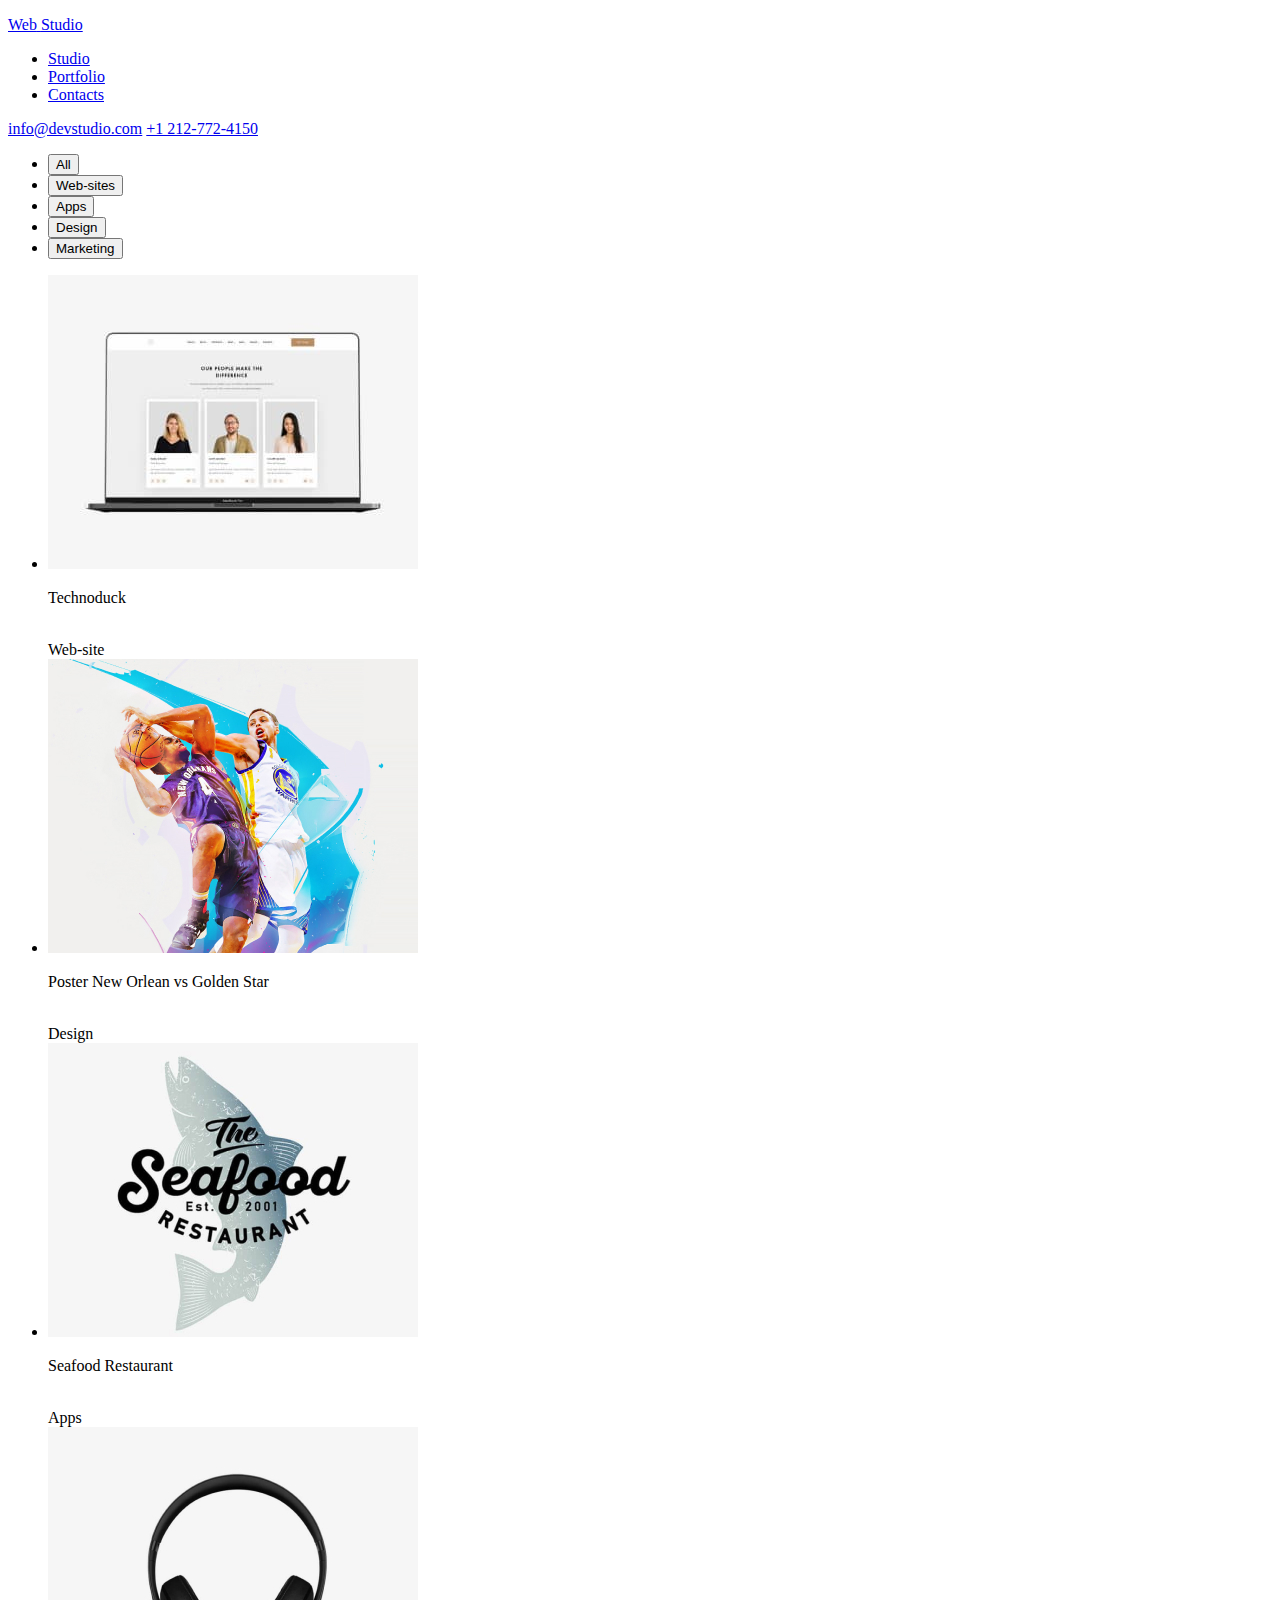
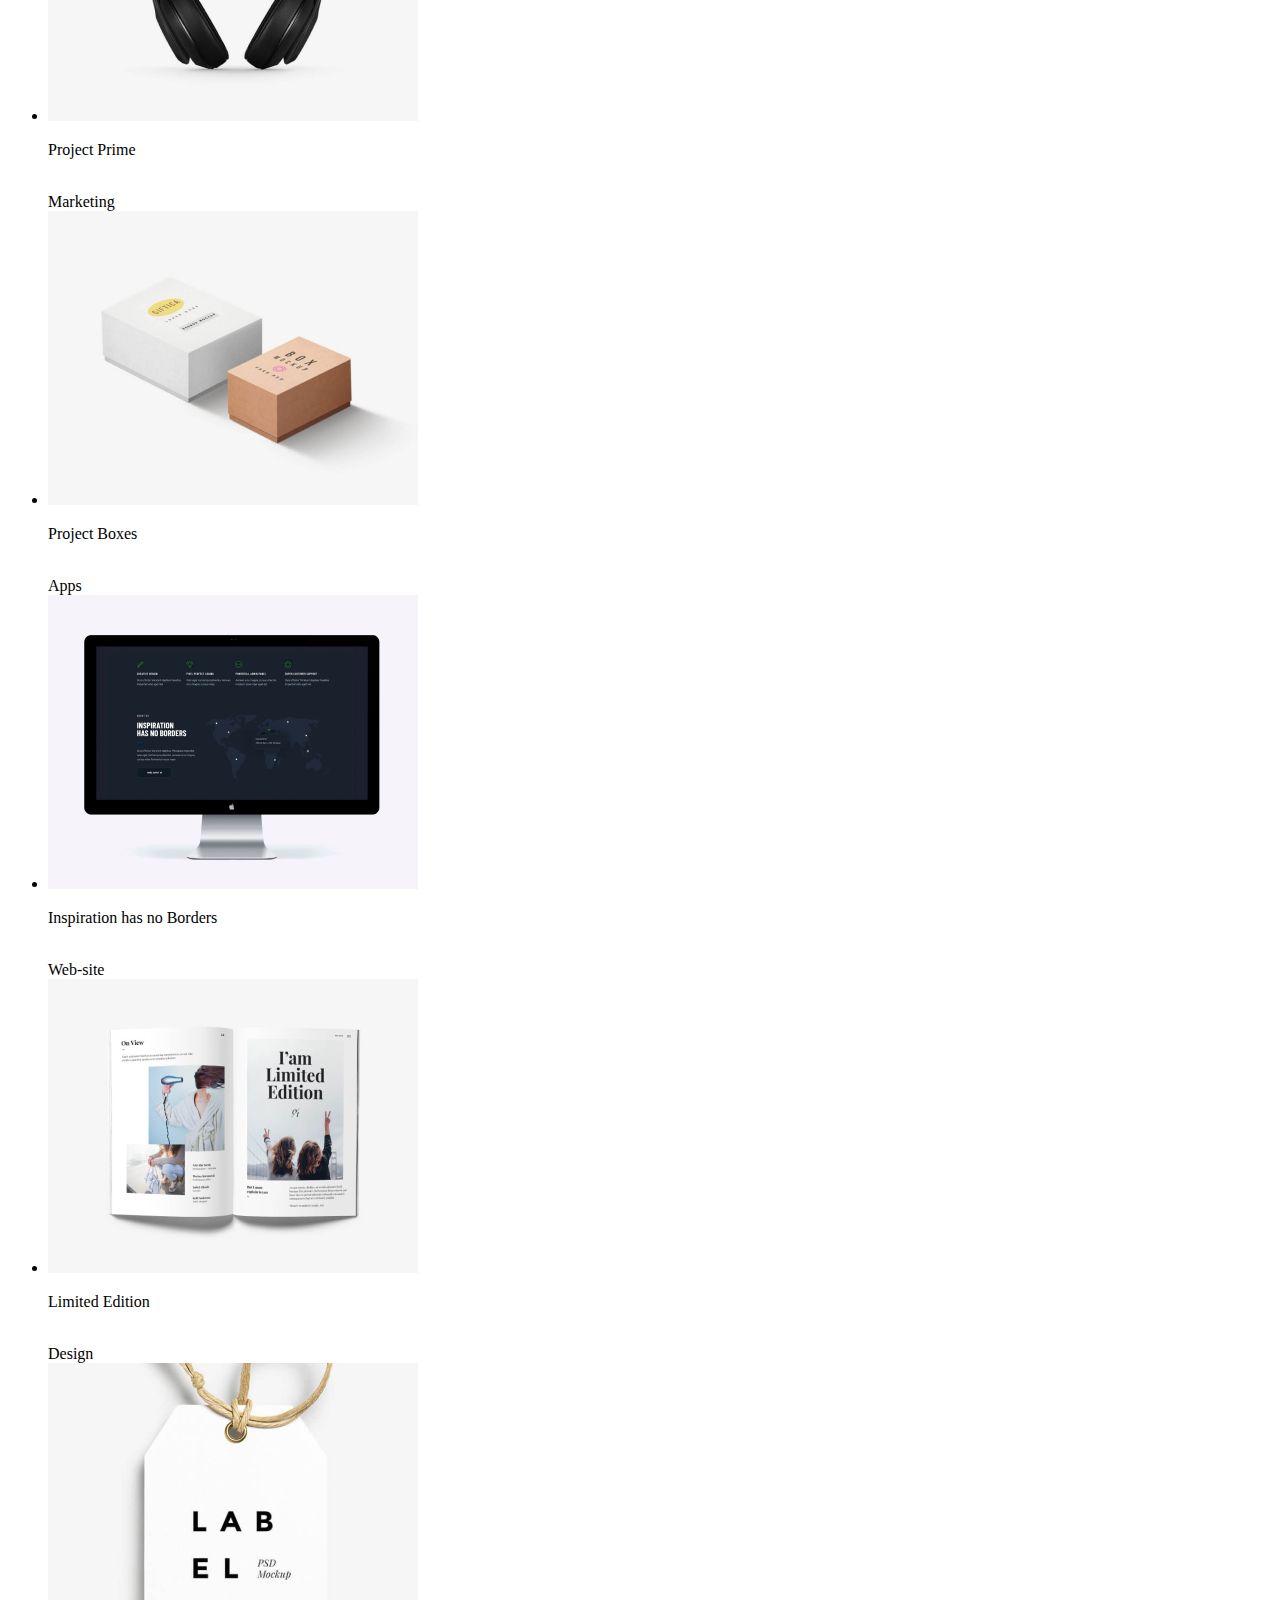
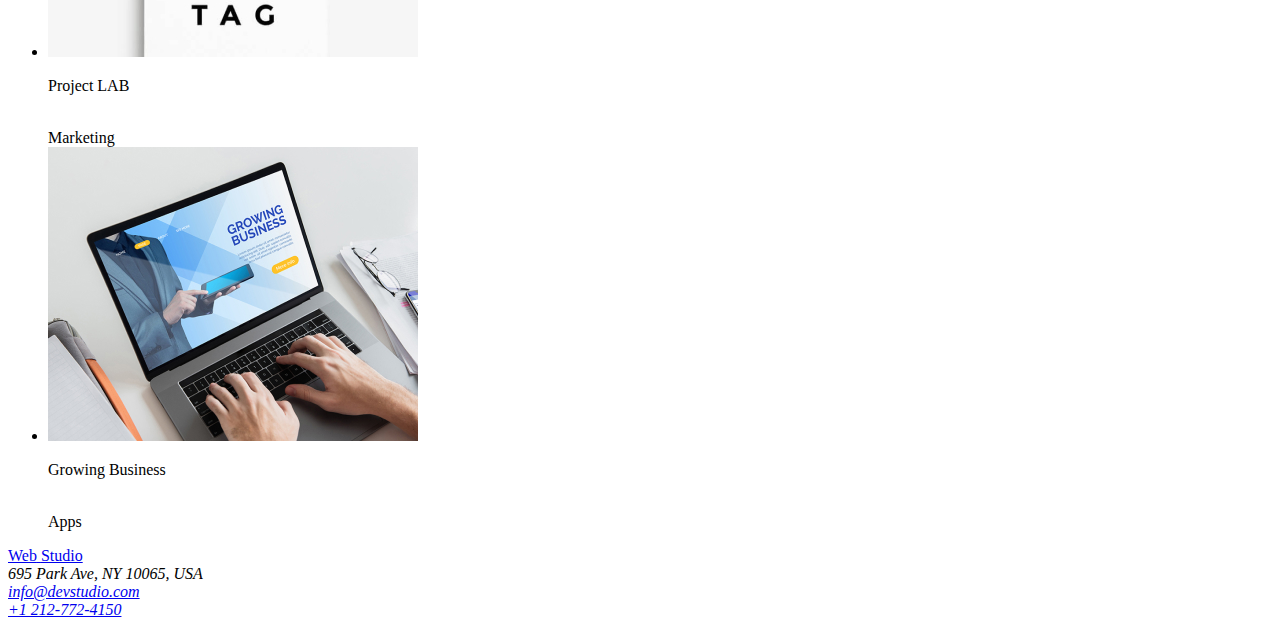
==== portofoliu.html @ 53bae81b "link to head" ====
<!DOCTYPE html>
<html lang="en">
  <head>
    <meta charset="UTF-8" />
    <meta name="viewport" content="width=device-width, initial-scale=1.0" />
    <title>Portofoliu</title>
    <link rel="stylesheet" href="styles.css" />
  </head>
  <body>
    <header>
      <!--Logo WebStudio-->
      <a href="./images/logo-webstudio.png" class="logo-link">
        <p class="logo">
          <span class="logo-web">Web</span>
          <span class="logo-studio">Studio</span>
        </p>
      </a>
      <nav>
        <ul>
          <li><a href="index.html">Studio</a></li>
          <li><a href="portofoliu.html">Portfolio</a></li>
          <li><a href="#">Contacts</a></li>
        </ul>
      </nav>

      <a href="mailto:info@devstudio.com">info@devstudio.com</a>
      <a href="tel:+12127724150">+1 212-772-4150</a>
    </header>

    <!-- main section -->
    <main>
      <section>
        <!-- buttons -->
        <ul>
          <li><button type="button">All</button></li>
          <li><button type="button">Web-sites</button></li>
          <li><button type="button">Apps</button></li>
          <li><button type="button">Design</button></li>
          <li><button type="button">Marketing</button></li>
        </ul>

        <ul>
          <li>
            <img
              src="./images/technoduck-1.jpg"
              alt="Our people"
              width="370"
              height="294"
            />
            <br />
            <p>Technoduck</p>
            <br />
            <span>Web-site</span>
          </li>
          <li>
            <img
              src="./images/poster-2.jpg"
              alt="Poster New Orlean"
              width="370"
              height="294"
            />
            <br />
            <p>Poster New Orlean vs Golden Star</p>
            <br />
            <span>Design</span>
          </li>
          <li>
            <img
              src="./images/seafood-3.jpg"
              alt="Seafood"
              width="370"
              height="294"
            />
            <br />
            <p>Seafood Restaurant</p>
            <br />
            <span>Apps</span>
          </li>
          <li>
            <img
              src="./images/project-4.jpg"
              alt="Headphones"
              width="370"
              height="294"
            />
            <br />
            <p>Project Prime</p>
            <br />
            <span>Marketing</span>
          </li>
          <li>
            <img
              src="./images/project-5.jpg"
              alt="Boxes"
              width="370"
              height="294"
            />
            <br />
            <p>Project Boxes</p>
            <br />
            <span>Apps</span>
          </li>
          <li>
            <img
              src="./images/inspiration-6.jpg"
              alt="screen"
              width="370"
              height="294"
            />
            <br />
            <p>Inspiration has no Borders</p>
            <br />
            <span>Web-site</span>
          </li>
          <li>
            <img
              src="./images/limited-7.jpg"
              alt="Book"
              width="370"
              height="294"
            />
            <br />
            <p>Limited Edition</p>
            <br />
            <span>Design</span>
          </li>
          <li>
            <img
              src="./images/project-8.jpg"
              alt="Label"
              width="370"
              height="294"
            />
            <br />
            <p>Project LAB</p>
            <br />
            <span>Marketing</span>
          </li>
          <li>
            <img
              src="./images/growing-9.jpg"
              alt="Laptop"
              width="370"
              height="294"
            />
            <br />
            <p>Growing Business</p>
            <br />
            <span>Apps</span>
          </li>
        </ul>
      </section>
    </main>

    <!-- Footer -->
    <footer>
      <!--logo WebStudio-->
      <a href="./images/logo-webstudio.png" class="logo-link">
        <span class="logo">
          <span class="logo-web">Web</span>
          <span class="logo-studio">Studio</span>
        </span>
      </a>

      <address>
        695 Park Ave, NY 10065, USA<br />
        <a href="mailto:info@devstudio.com">info@devstudio.com</a><br />
        <a href="tel:+12127724150">+1 212-772-4150</a>
      </address>
    </footer>
  </body>
</html>
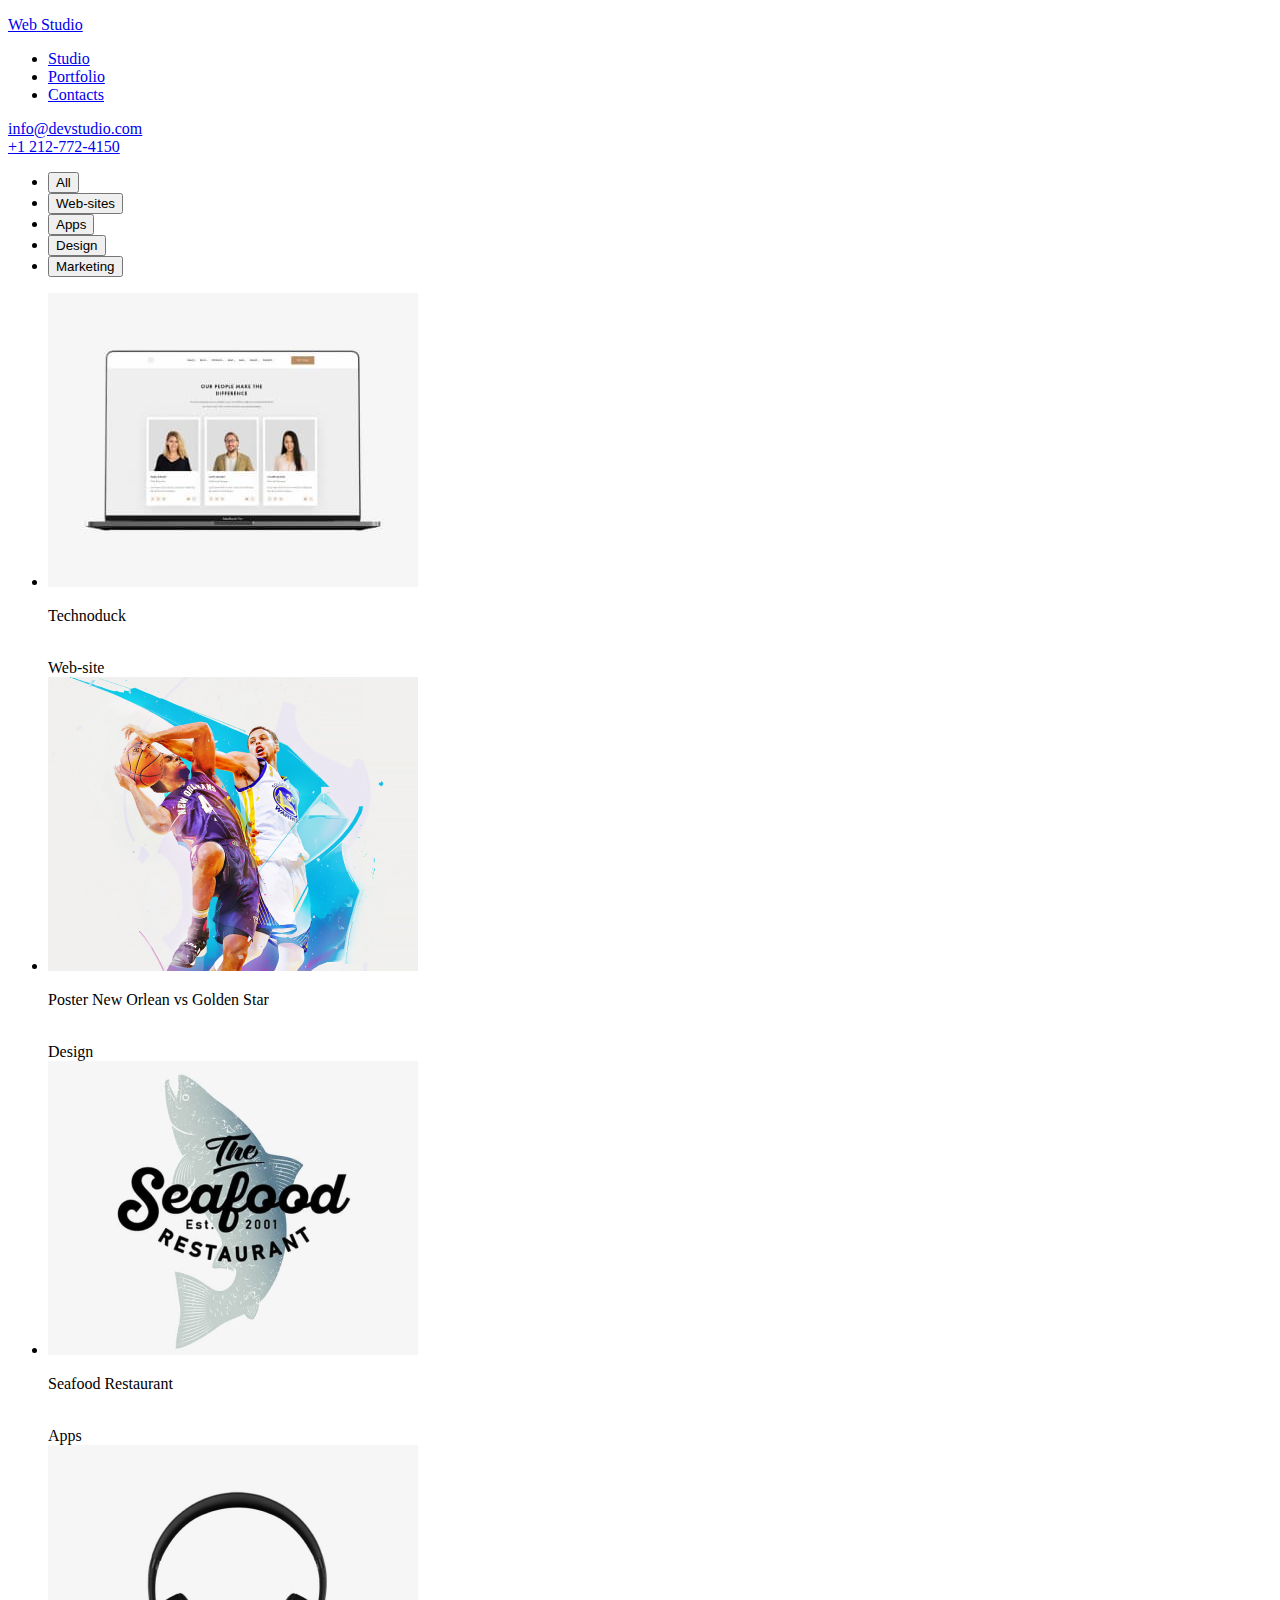
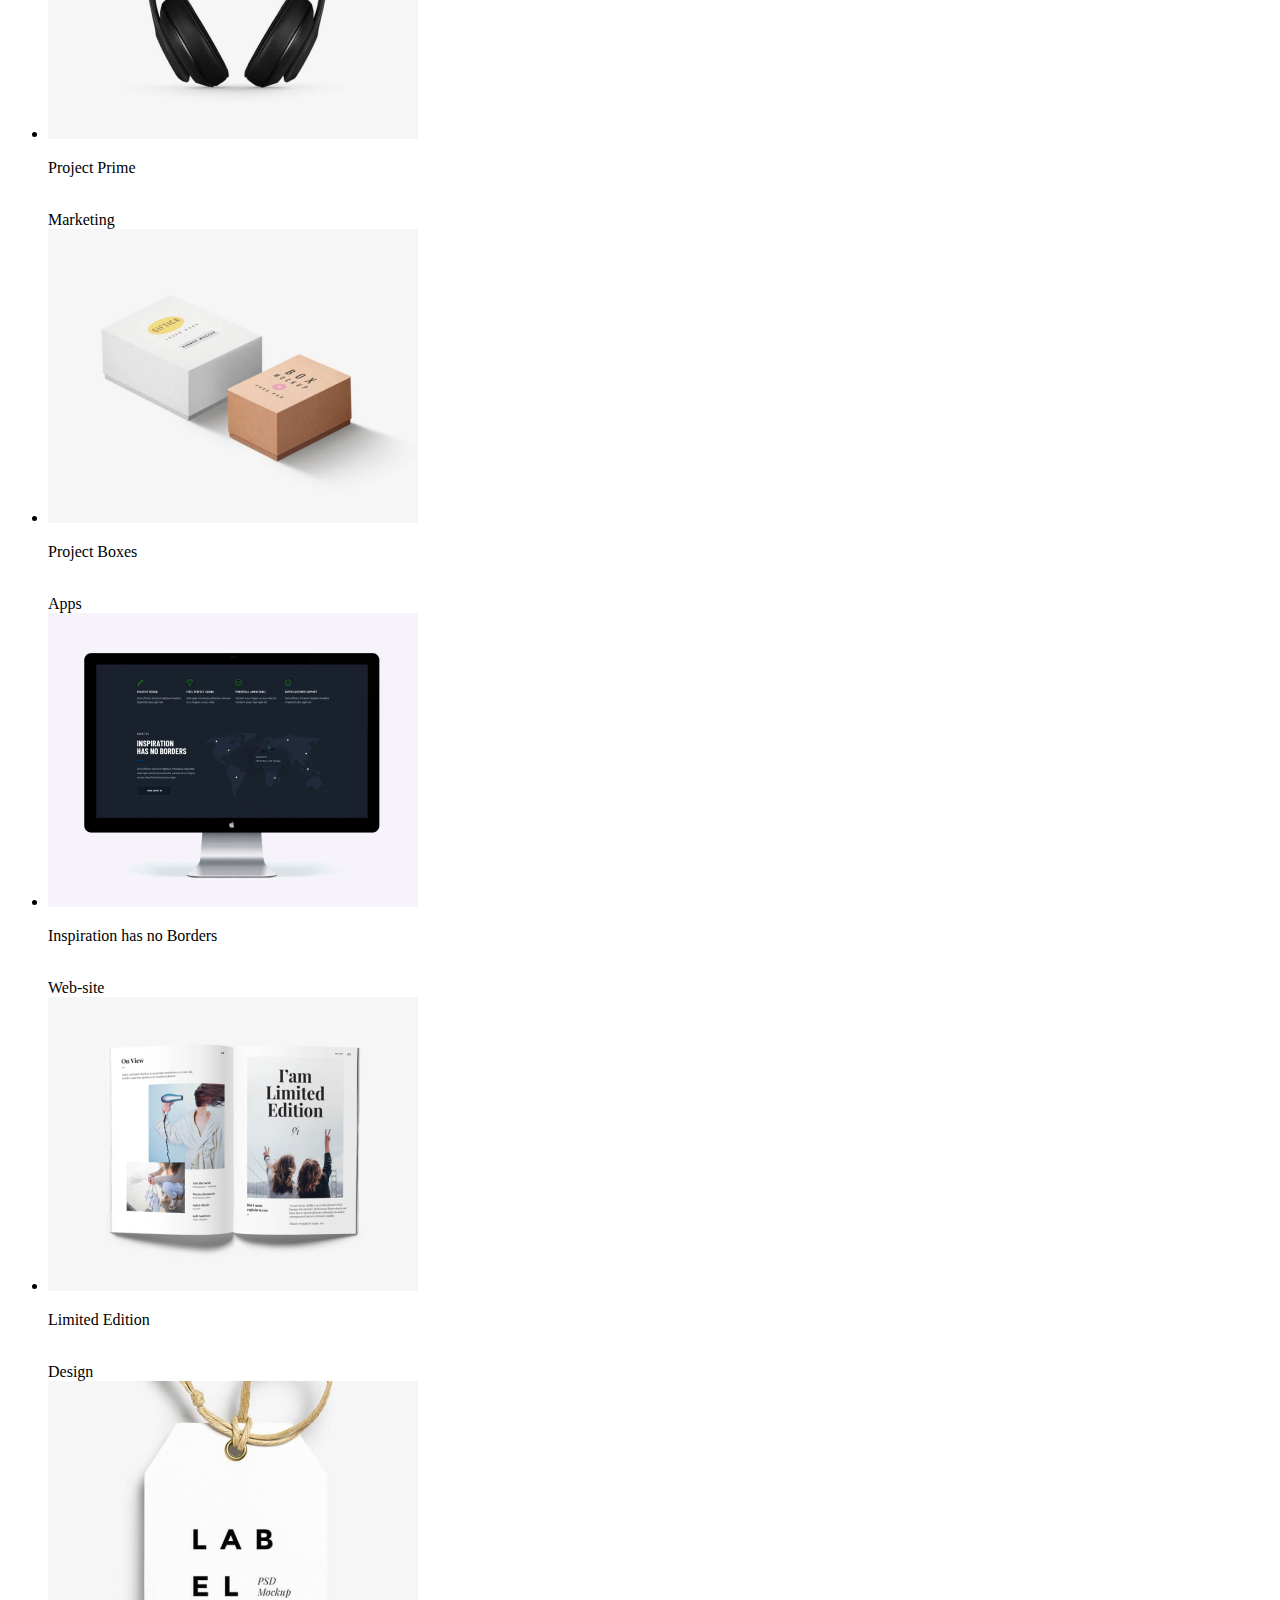
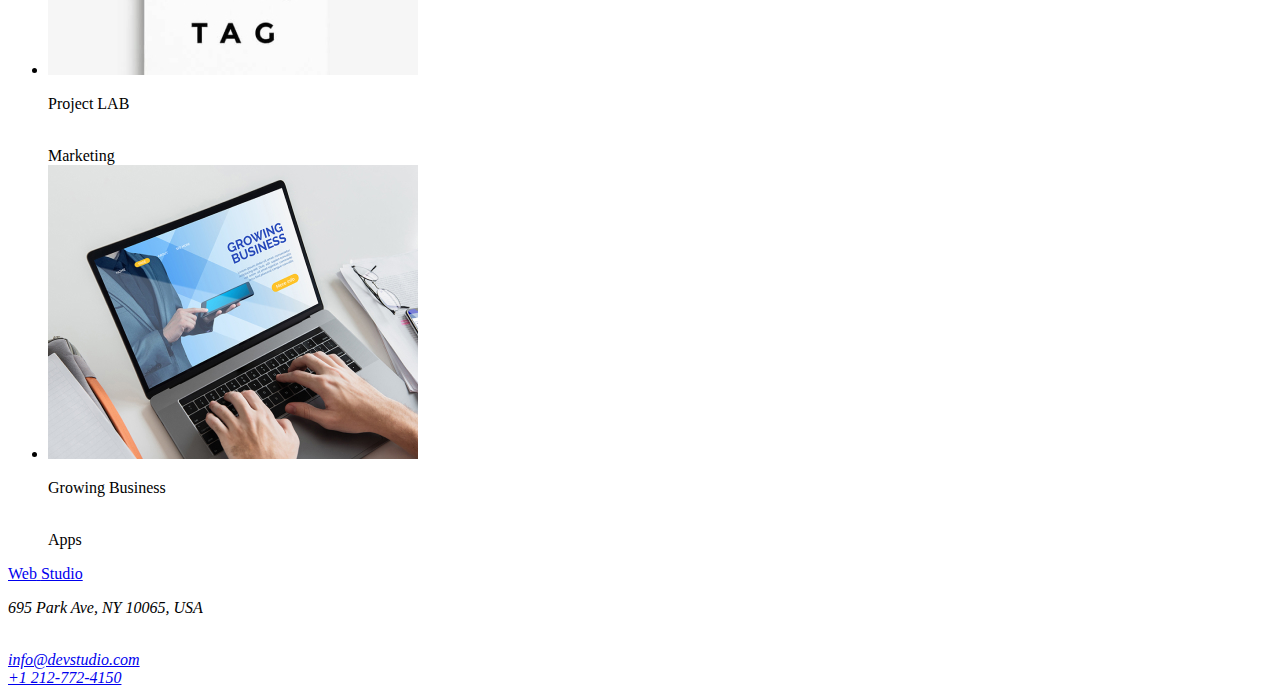
==== commit e27109ac: "add class in portofoliu" ====
--- a/portofoliu.html
+++ b/portofoliu.html
@@ -4,10 +4,10 @@
     <meta charset="UTF-8" />
     <meta name="viewport" content="width=device-width, initial-scale=1.0" />
     <title>Portofoliu</title>
-    <link rel="stylesheet" href="styles.css" />
+    <link rel="stylesheet" href="./css/styles.css" />
   </head>
   <body>
-    <header>
+    <header class="header">
       <!--Logo WebStudio-->
       <a href="./images/logo-webstudio.png" class="logo-link">
         <p class="logo">
@@ -16,15 +16,16 @@
         </p>
       </a>
       <nav>
-        <ul>
-          <li><a href="index.html">Studio</a></li>
-          <li><a href="portofoliu.html">Portfolio</a></li>
-          <li><a href="#">Contacts</a></li>
+        <ul class="links">
+          <li><a class="studio" href="index.html">Studio</a></li>
+          <li><a class="portofoliu" href="portofoliu.html">Portfolio</a></li>
+          <li><a class="contacts" href="#">Contacts</a></li>
         </ul>
       </nav>
 
-      <a href="mailto:info@devstudio.com">info@devstudio.com</a>
-      <a href="tel:+12127724150">+1 212-772-4150</a>
+      <a class="email" href="mailto:info@devstudio.com">info@devstudio.com</a
+      ><br />
+      <a class="tel" href="tel:+12127724150">+1 212-772-4150</a>
     </header>
 
     <!-- main section -->
@@ -39,7 +40,9 @@
           <li><button type="button">Marketing</button></li>
         </ul>
 
-        <ul>
+        <!-- gallery -->
+
+        <ul class="gallery">
           <li>
             <img
               src="./images/technoduck-1.jpg"
@@ -153,19 +156,22 @@
     </main>
 
     <!-- Footer -->
-    <footer>
+    <footer class="footer">
       <!--logo WebStudio-->
       <a href="./images/logo-webstudio.png" class="logo-link">
         <span class="logo">
           <span class="logo-web">Web</span>
-          <span class="logo-studio">Studio</span>
+          <span class="footer-studio">Studio</span>
         </span>
       </a>
 
       <address>
-        695 Park Ave, NY 10065, USA<br />
-        <a href="mailto:info@devstudio.com">info@devstudio.com</a><br />
-        <a href="tel:+12127724150">+1 212-772-4150</a>
+        <p class="address">695 Park Ave, NY 10065, USA</p>
+        <br />
+        <a class="footer-address" href="mailto:info@devstudio.com"
+          >info@devstudio.com</a
+        ><br />
+        <a class="footer-address" href="tel:+12127724150">+1 212-772-4150</a>
       </address>
     </footer>
   </body>
--- a/css/styles.css
+++ b/css/styles.css
@@ -0,0 +1 @@
+
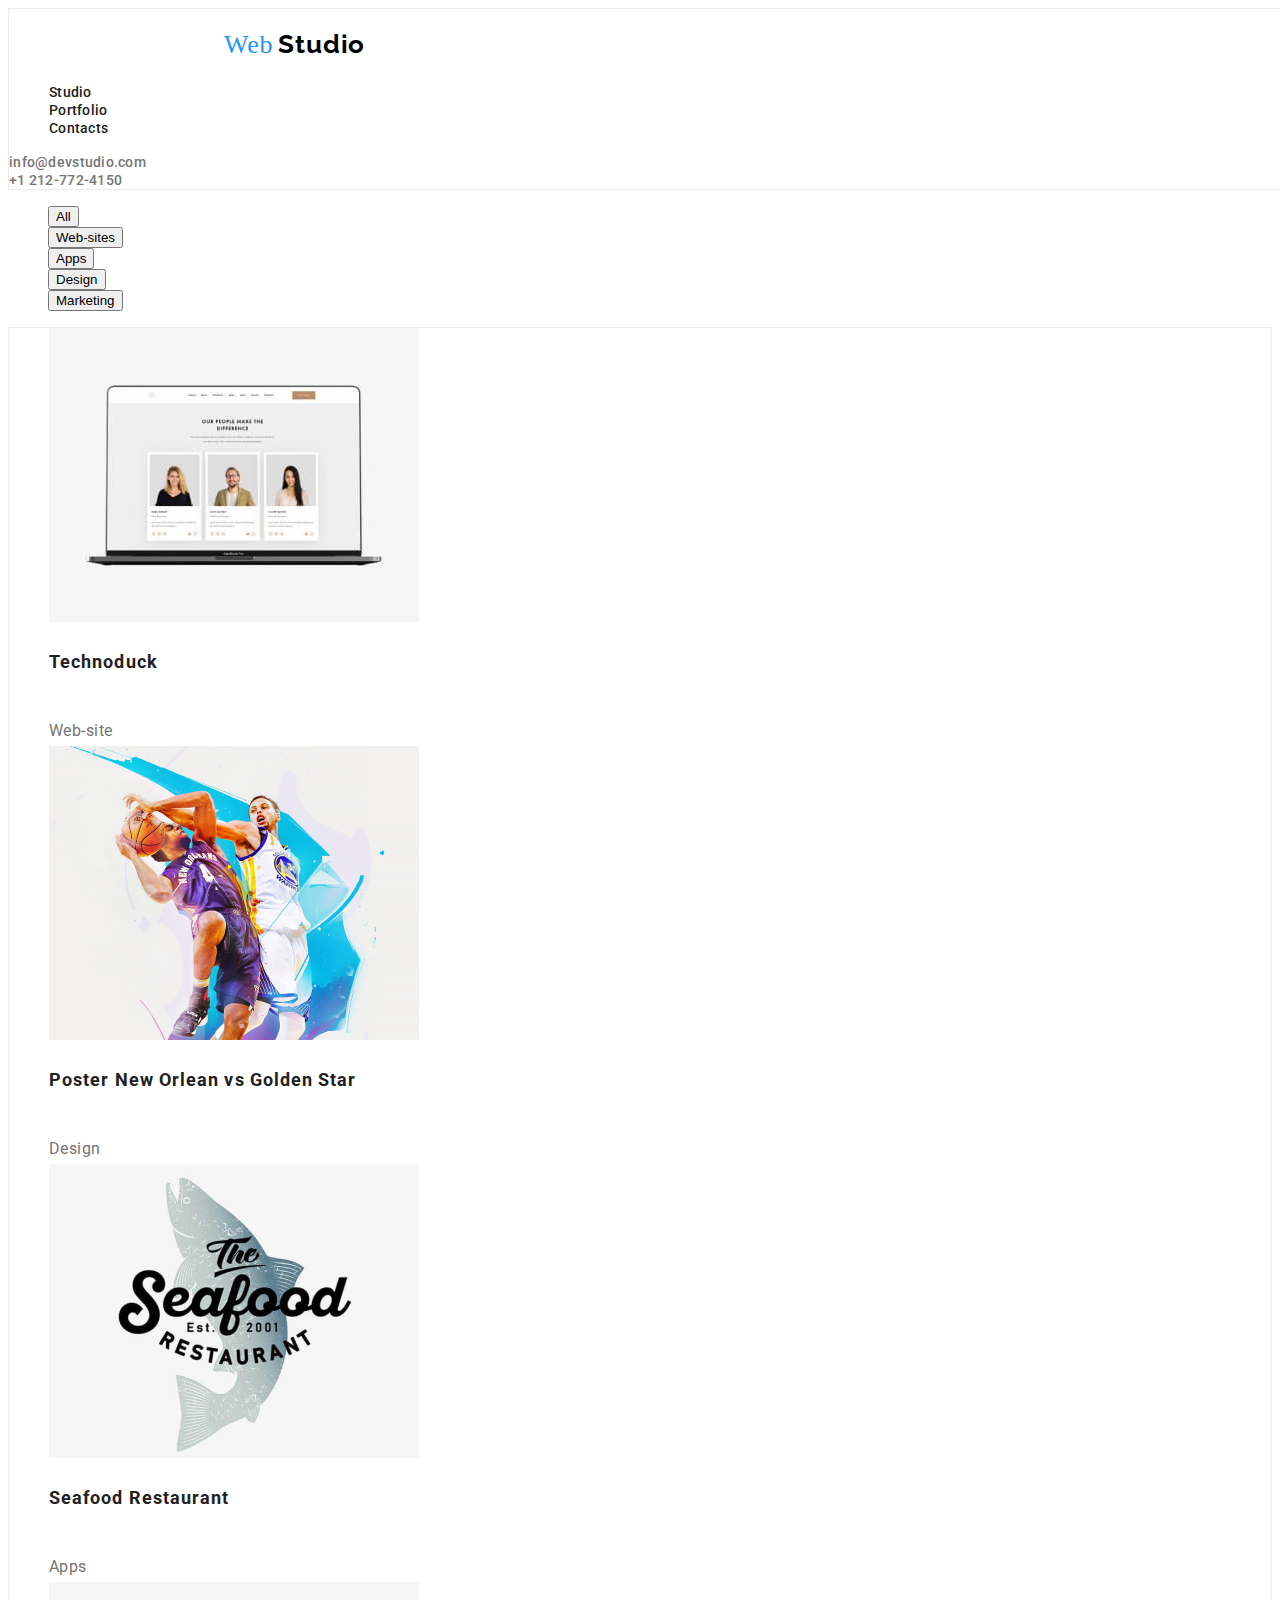
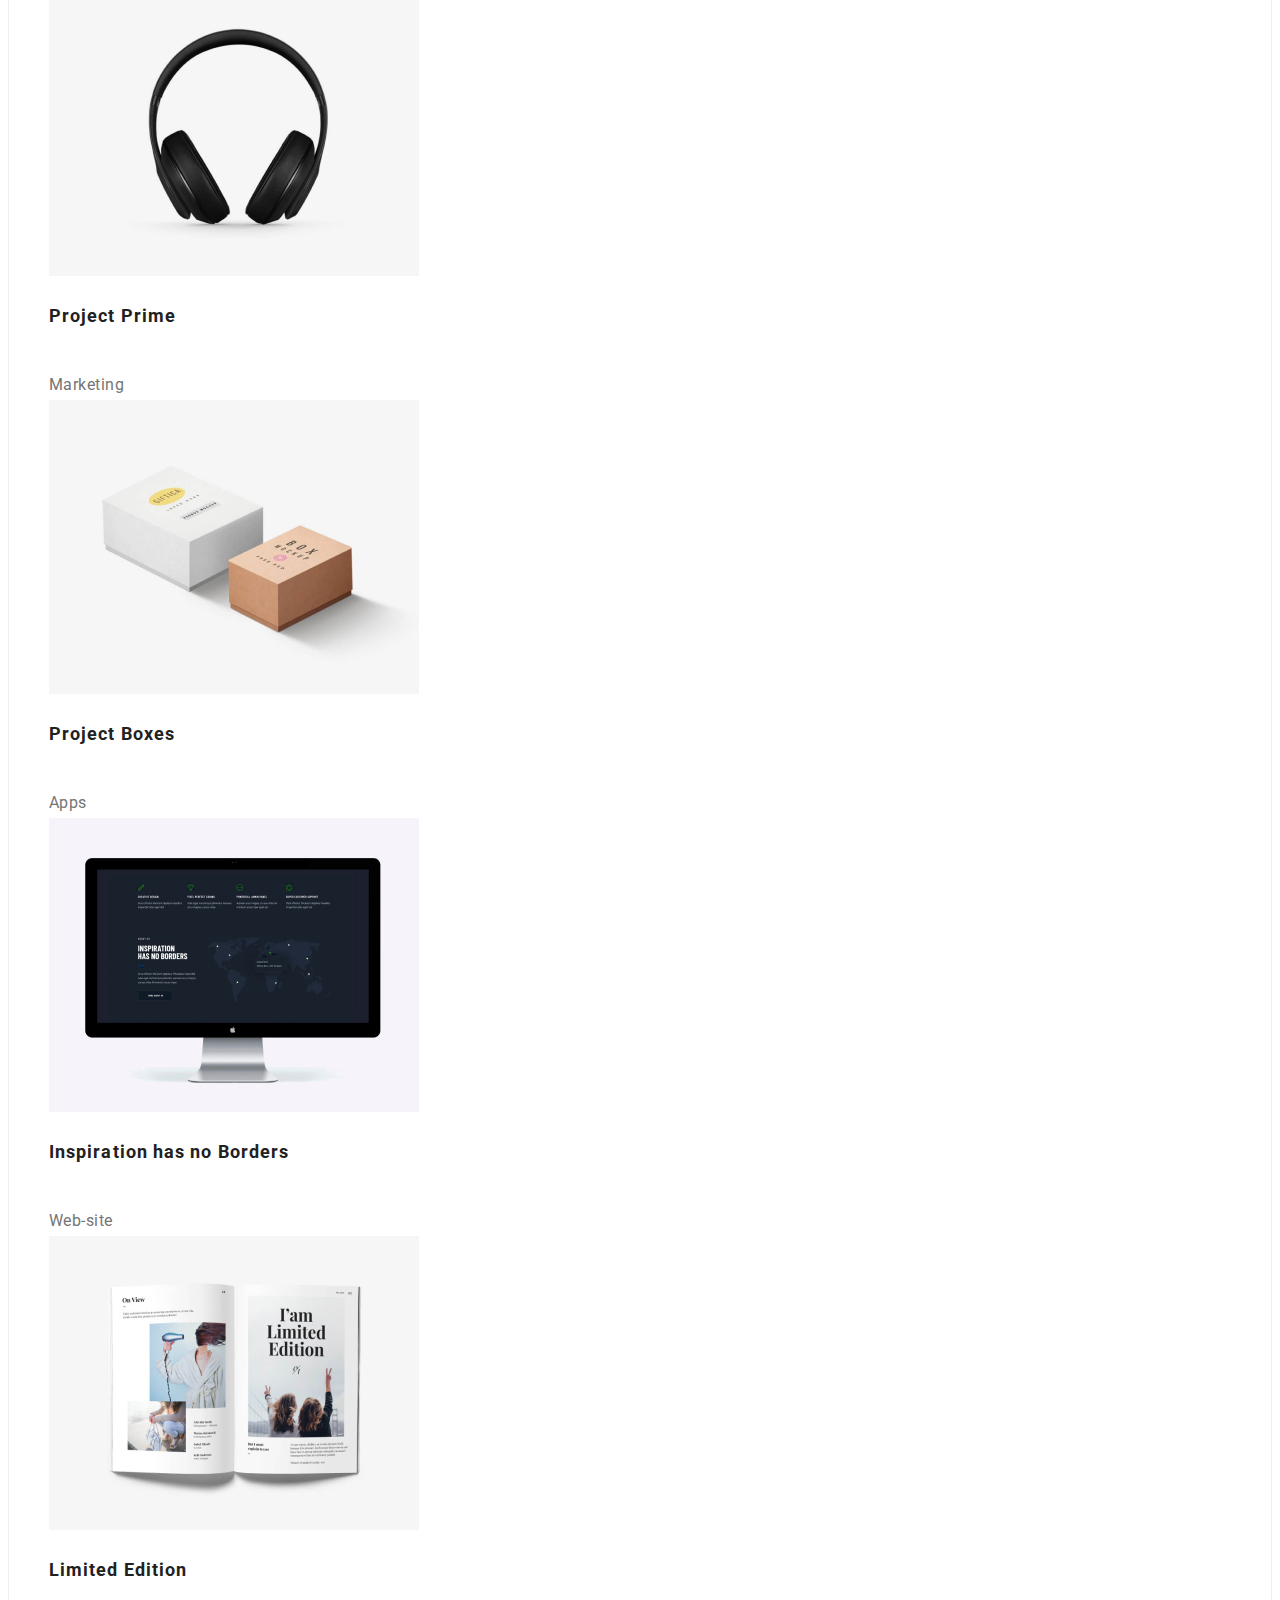
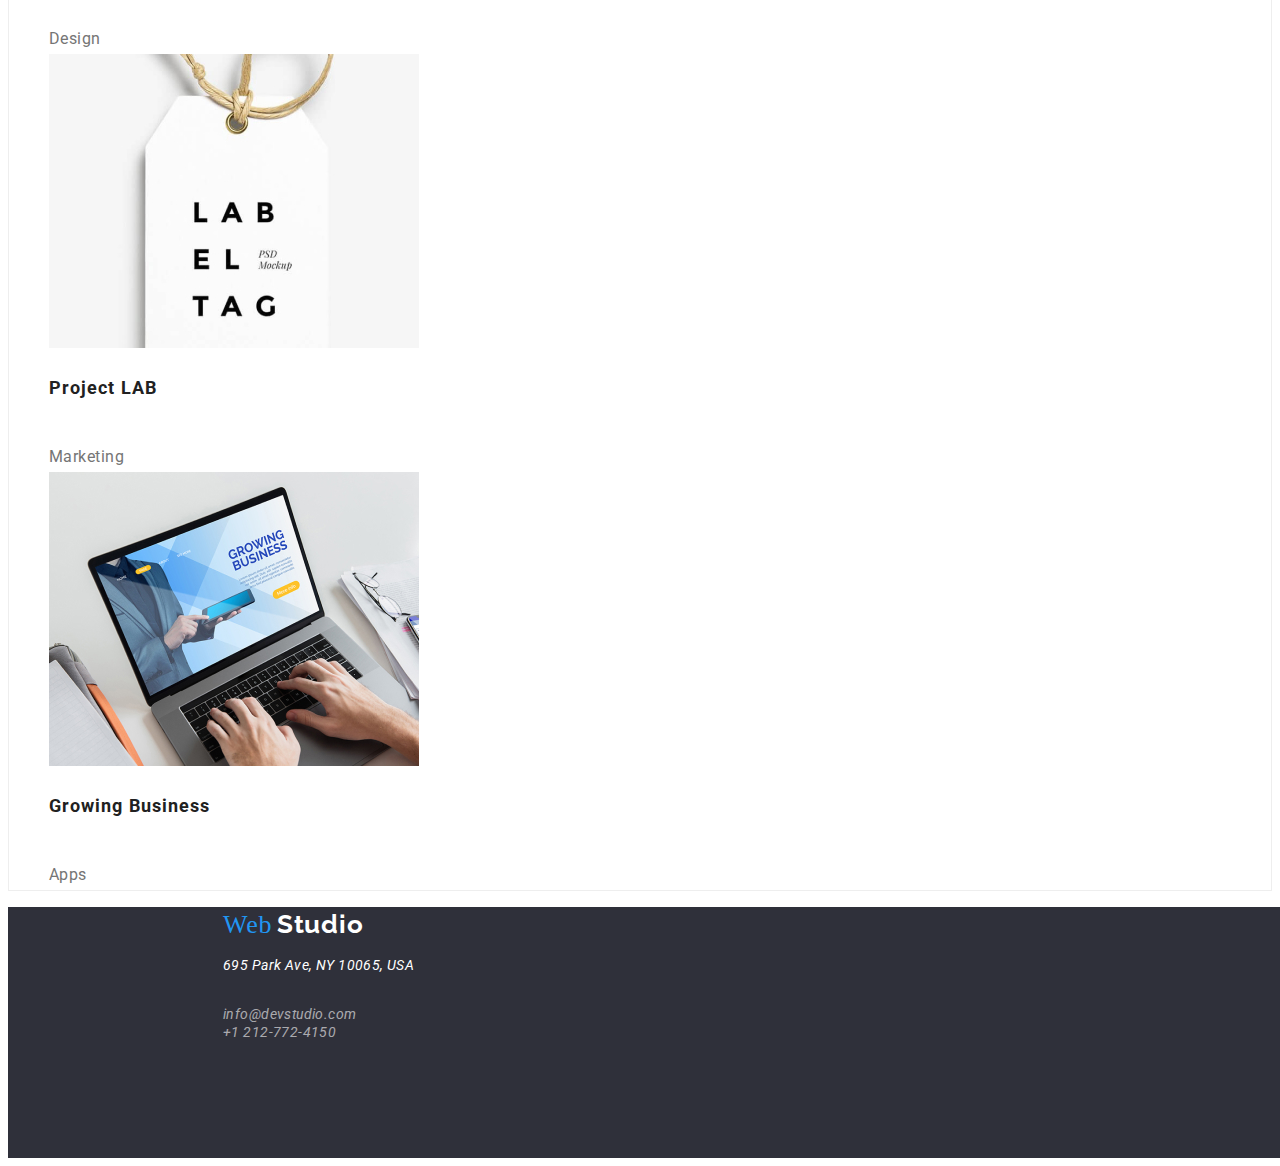
==== commit 1c11f2e2: "add font link on html" ====
--- a/portofoliu.html
+++ b/portofoliu.html
@@ -5,6 +5,12 @@
     <meta name="viewport" content="width=device-width, initial-scale=1.0" />
     <title>Portofoliu</title>
     <link rel="stylesheet" href="./css/styles.css" />
+    <link rel="preconnect" href="https://fonts.googleapis.com" />
+    <link rel="preconnect" href="https://fonts.gstatic.com" crossorigin />
+    <link
+      href="https://fonts.googleapis.com/css2?family=Raleway:wght@700&family=Roboto:wght@400;500;700;900&display=swap"
+      rel="stylesheet"
+    />
   </head>
   <body>
     <header class="header">
--- a/css/styles.css
+++ b/css/styles.css
@@ -1 +1,265 @@
-
+a {
+  text-decoration: none;
+}
+ul {
+  list-style-type: none;
+}
+.gallery {
+  width: 370px
+  height: 404px;
+  top: 1130px;
+  left: 1015px;
+  
+}
+
+/*Logo WebStudio*/
+.header {
+  border: 1px solid #ececec;
+  width: 1600px;
+  top: 80px;
+  angle: 0 deg;
+  background: #FFFFFF;
+  align-items: center;
+
+}
+.logo-web {
+  
+  
+  font-family: Oleo Script;
+  font-size: 26px;
+  font-weight: 400;
+  line-height: 36px;
+  letter-spacing: 0.03em;
+  text-align: left;
+  
+  color: #2196f3;
+  
+}
+
+.logo-studio {
+  font-family: Raleway;
+  font-size: 26px;
+  font-weight: 700;
+  line-height: 31px;
+  letter-spacing: 0.03em;
+  text-align: left;
+  color: black;
+}
+
+.studio {
+  font-family: Roboto;
+  font-size: 14px;
+  font-weight: 500;
+  line-height: 16.41px;
+  letter-spacing: 0.02em;
+  text-align: left;
+  width: 42px;
+  height: 16px;
+  margin-top: 32px;
+  color: #212121;
+}
+
+.portofoliu {
+  font-family: Roboto;
+  font-size: 14px;
+  font-weight: 500;
+  line-height: 16.41px;
+  letter-spacing: 0.02em;
+  color: #212121;
+  width: 58px;
+  height: 16px;
+}
+
+.contacts {
+  font-family: Roboto;
+  font-size: 14px;
+  font-weight: 500;
+  line-height: 16px;
+  letter-spacing: 0.02em;
+  text-align: left;
+  width: 59px;
+  height: 16px;
+  top: 32px;
+  color: #212121;
+}
+
+a:hover {
+  color: #2196f3;
+}
+
+.email {
+  font-family: Roboto;
+  font-size: 14px;
+  font-weight: 500;
+  line-height: 16px;
+  letter-spacing: 0.02em;
+  text-align: left;
+  color: #757575;
+}
+
+.tel {
+  font-family: Roboto;
+  font-size: 14px;
+  font-weight: 500;
+  line-height: 16px;
+  letter-spacing: 0.02em;
+  text-align: left;
+  color: #757575;
+}
+/*main*/
+.main{
+  width: 1600px;
+  height: 600px;
+  top: 80px;
+  background-color: #2F303A;
+}
+h1{
+  font-family: Roboto;
+  font-size: 44px;
+  font-weight: 900;
+  line-height: 60px;
+  letter-spacing: 0.06em;
+  text-align: center;
+  color: #ffffff;
+  width: 696px;
+  height: 120px;
+  margin-top: 280px;
+  margin-left: 452px;
+  text-align: center;
+
+}
+.button-request:hover{
+  width: 136px;
+  margin-left: 732px;
+  background: #188CE8;
+  box-shadow: 0px 4px 4px 0px #00000026;
+  width: 200px;
+  height: 50px;
+  top: 430px;
+  left: 700px;
+  border-radius: 4px;
+}
+.button-request{
+  width: 200px;
+  height: 50px;
+  top: 430px;
+  left: 700px;
+  border-radius: 4px;
+  flex-shrink: 0;
+  color: #ffffff;
+  font-family: Roboto;
+  font-size: 16px;
+  font-weight: 700;
+  line-height: :30px; /*187.5% */
+  letter-spacing:0.96px;
+  background:#2196f3;
+  box-shadow: 0px 4px 4px 0px #00000026;
+
+}
+
+/*about company*/
+h3{
+  font-family: Roboto;
+  font-size: 14px;
+  font-weight: 700;
+  line-height: 16px;
+  letter-spacing: 0.03em;
+  text-align: left;
+  width: 270px;
+  height: 16px;
+  top: 774px;
+  color: #212121;
+}
+
+.details{
+  font-family: Roboto;
+  font-size: 14px;
+  font-weight: 400;
+  line-height: 24px;
+  letter-spacing: 0.03em;
+  text-align: left;
+  width: 270px;
+  height: 75p;x
+  margin-top: 800px;
+  color: #757575;
+}
+
+
+/*gallery*/
+
+.gallery {
+  border: 1px solid;
+  color: #eeeeee;
+}
+
+p {
+  font-family: Roboto;
+  font-size: 18px;
+  font-weight: 700;
+  line-height: 36px;
+  letter-spacing: 0.06em;
+  text-align: left;
+  color: #212121;
+}
+
+span {
+  font-family: Roboto;
+  font-size: 16px;
+  font-weight: 400;
+  line-height: 30px;
+  letter-spacing: 0.03em;
+  text-align: left;
+  color: #757575;
+
+}
+
+/*footer*/
+
+.footer{
+  background: #2F303A;
+  width: 1600px;
+  height: 251px;
+  top: 1628px;
+}
+.logo{margin-left: 215px;}
+
+.footer-studio{
+  font-family: Raleway;
+  font-size: 26px;
+  font-weight: 700;
+  line-height: 30.52px;
+  letter-spacing: 0.03em;
+  text-align: left;
+  color: #ffffff;
+
+}
+
+.address {
+  font-family: Roboto;
+  font-size: 14px;
+  font-weight: 400;
+  line-height: 16.41px;
+  letter-spacing: 0.03em;
+  text-align: left;
+  width: 207px
+  height: 16px;
+  top: 1747px;
+  margin-left: 215px;
+  color:#ffffff;
+}
+
+.footer-address{
+  font-family: Roboto;
+  font-size: 14px;
+  font-weight: 400;
+  line-height: 16.41px;
+  letter-spacing: 0.03em;
+  text-align: left;
+  color: #FFFFFF99;
+  width: 231px;
+  height: 16px;
+  margin-left: 215px;
+  margin-top: 1775px;
+
+}
+
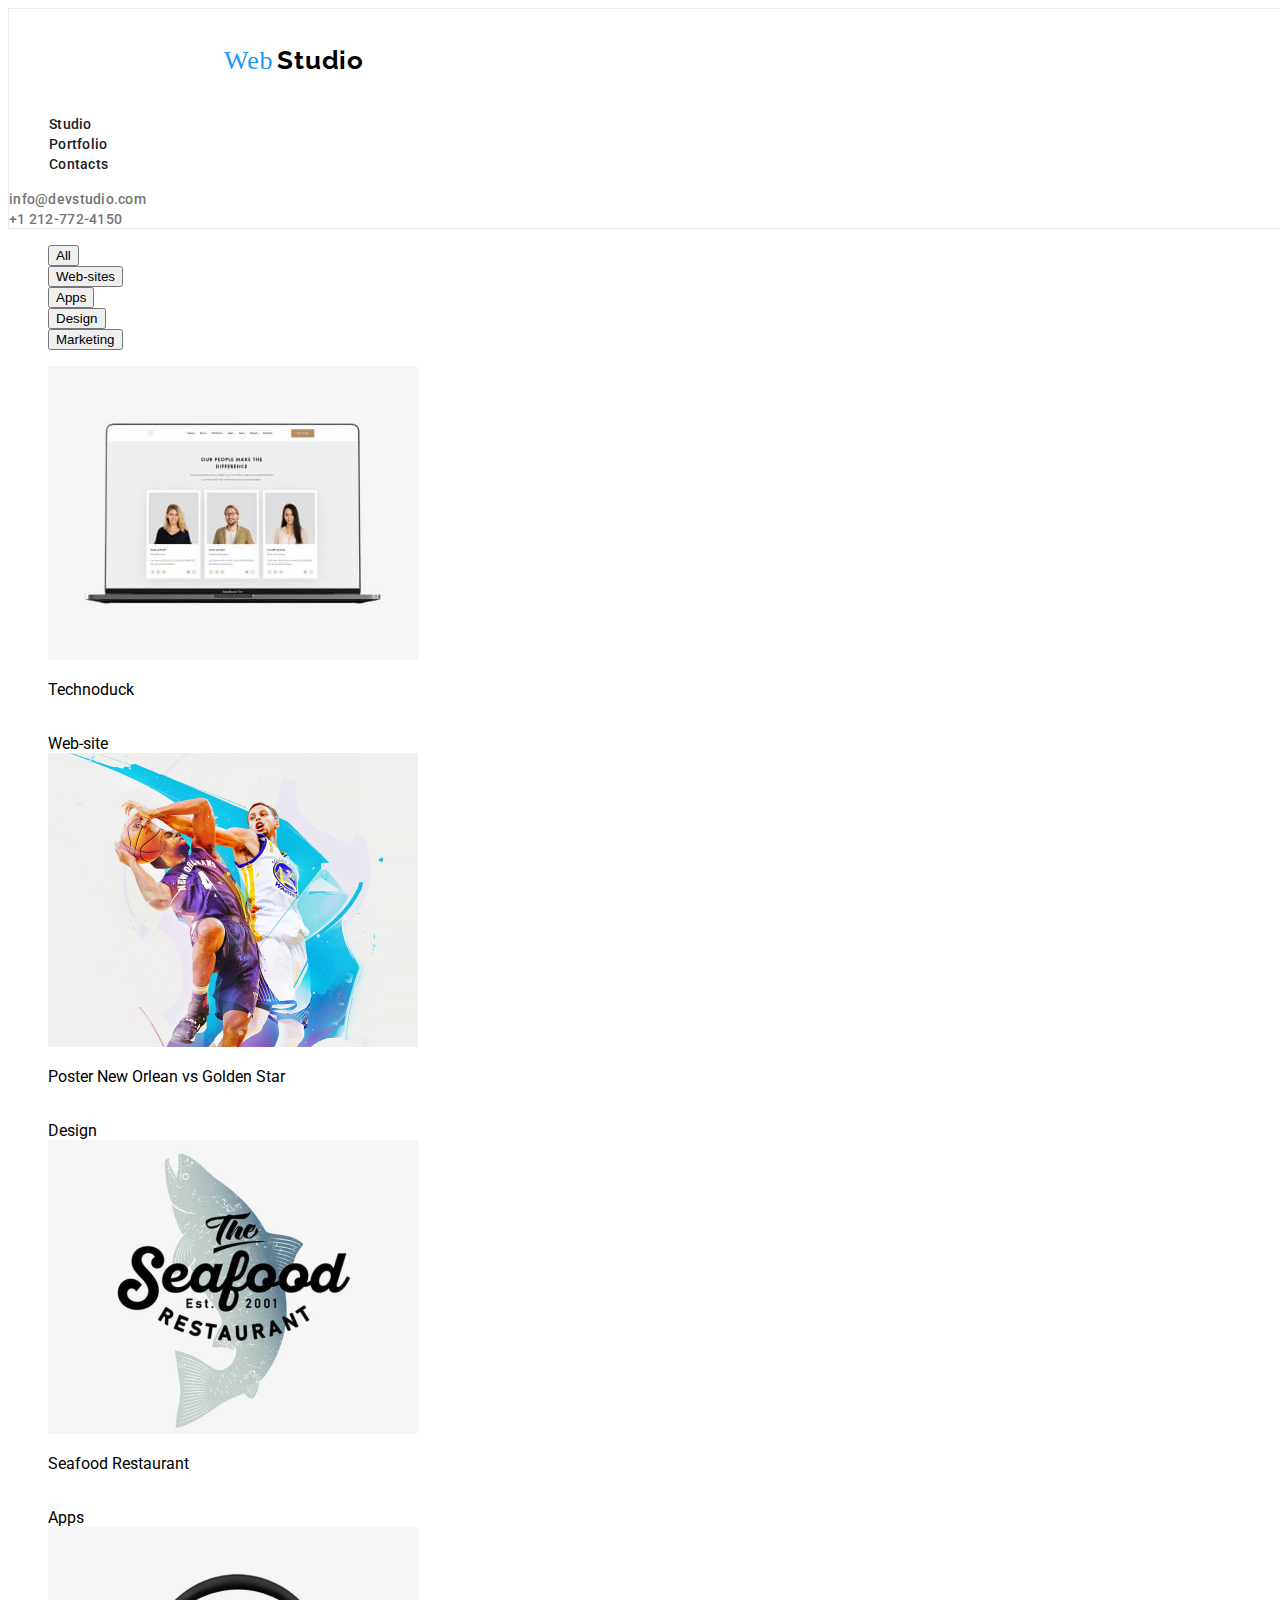
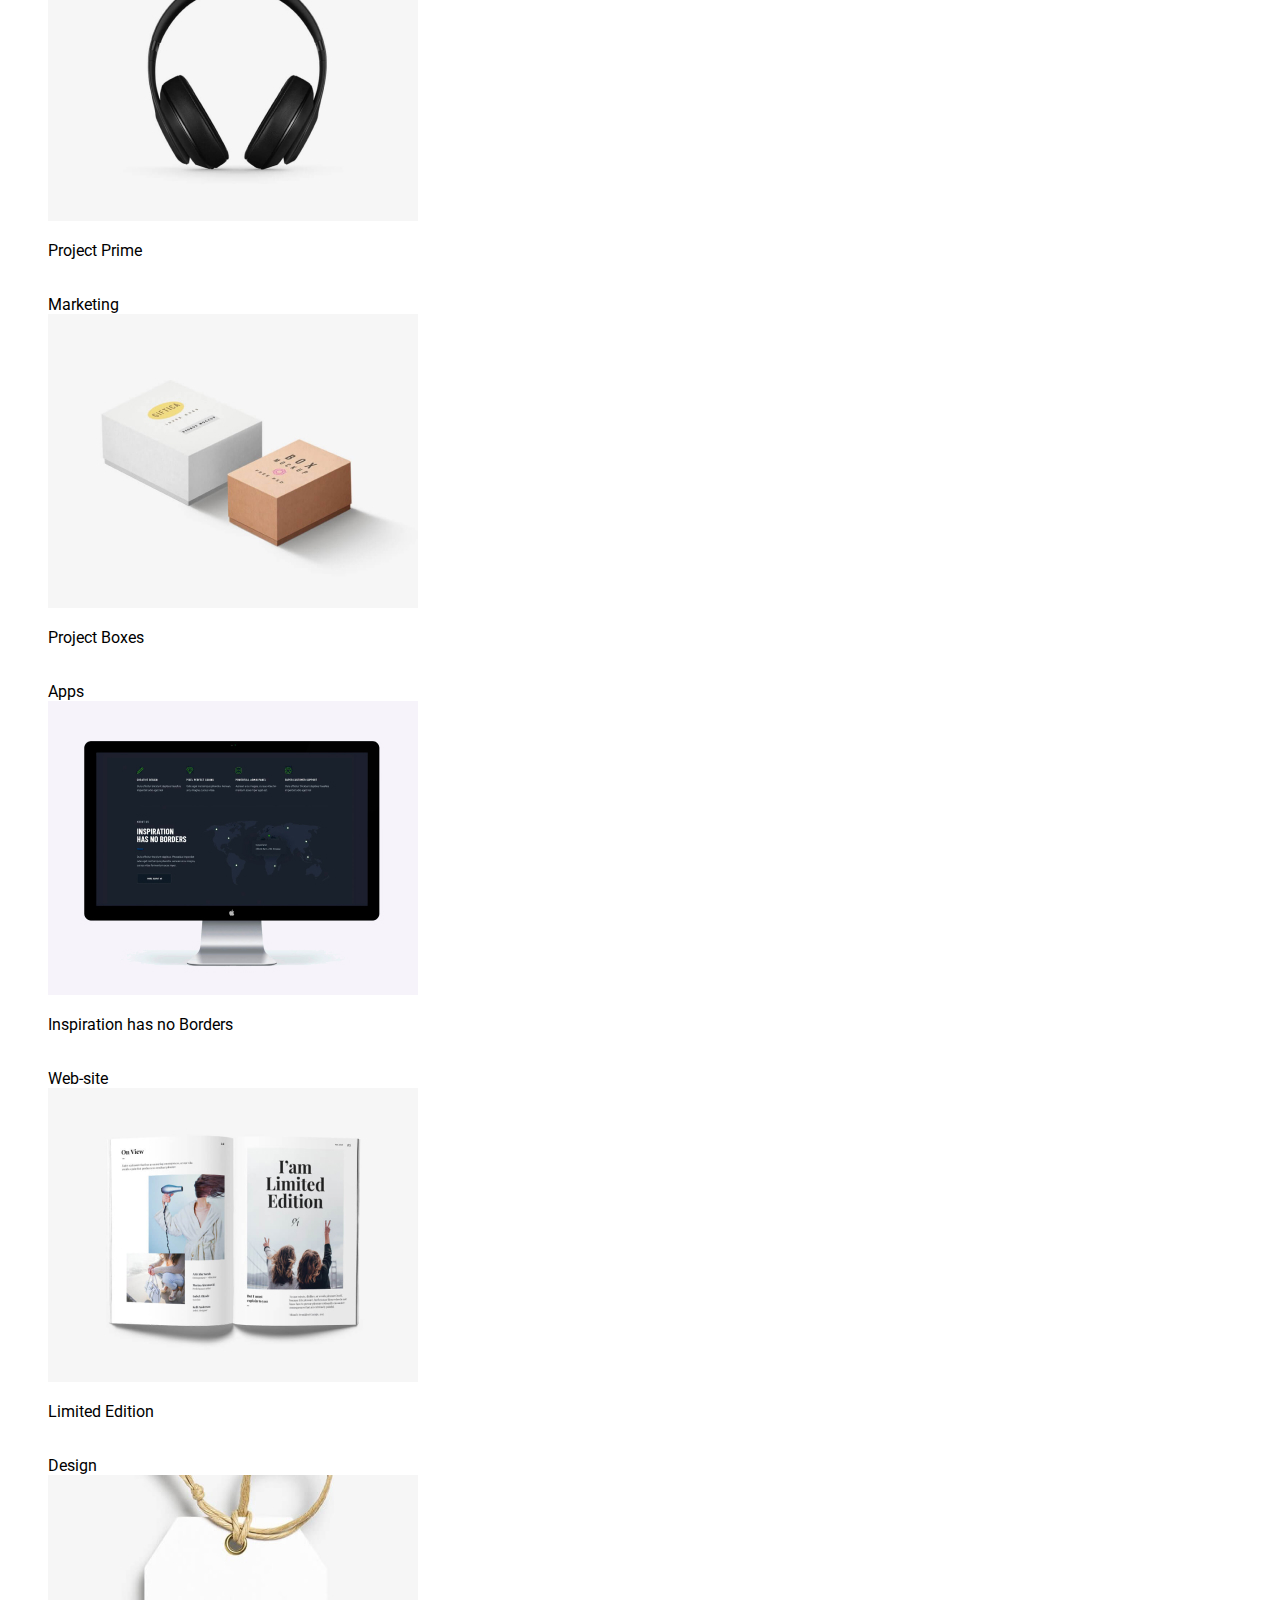
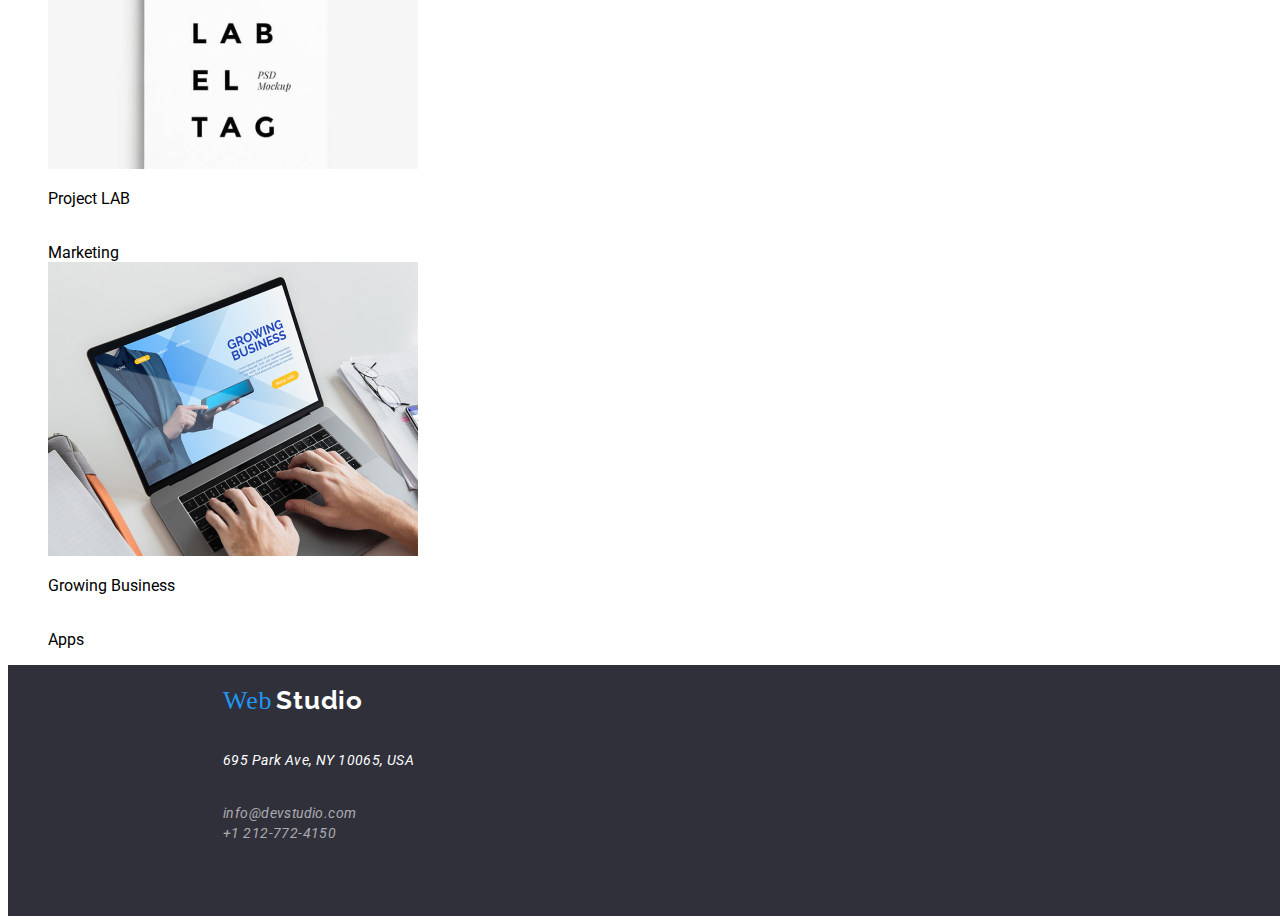
==== commit 67987d88: "move link in html" ====
--- a/portofoliu.html
+++ b/portofoliu.html
@@ -4,13 +4,13 @@
     <meta charset="UTF-8" />
     <meta name="viewport" content="width=device-width, initial-scale=1.0" />
     <title>Portofoliu</title>
-    <link rel="stylesheet" href="./css/styles.css" />
     <link rel="preconnect" href="https://fonts.googleapis.com" />
     <link rel="preconnect" href="https://fonts.gstatic.com" crossorigin />
     <link
       href="https://fonts.googleapis.com/css2?family=Raleway:wght@700&family=Roboto:wght@400;500;700;900&display=swap"
       rel="stylesheet"
     />
+    <link rel="stylesheet" href="./css/styles.css" />
   </head>
   <body>
     <header class="header">
@@ -48,7 +48,7 @@
 
         <!-- gallery -->
 
-        <ul class="gallery">
+        <ul>
           <li>
             <img
               src="./images/technoduck-1.jpg"
--- a/css/styles.css
+++ b/css/styles.css
@@ -1,3 +1,21 @@
+:root{--link-color:#212121;
+      --background-color:#2f303a;
+      --border-color:#ececec;
+      --link-activ:#2196f3;
+      --main-background:#2f303a;
+      --address:#757575;
+      --button-hover:#188ce8;
+      --background:#ffffff;
+      --black:#000000;
+      --team-background:#f5f4fa;
+
+
+}     
+
+body{
+  font-family: Roboto;
+}
+
 a {
   text-decoration: none;
 }
@@ -14,11 +32,11 @@
 
 /*Logo WebStudio*/
 .header {
-  border: 1px solid #ececec;
+  border: 1px solid var(--border-color);
   width: 1600px;
   top: 80px;
   angle: 0 deg;
-  background: #FFFFFF;
+  background: var(--background);
   align-items: center;
 
 }
@@ -28,11 +46,11 @@
   font-family: Oleo Script;
   font-size: 26px;
   font-weight: 400;
-  line-height: 36px;
-  letter-spacing: 0.03em;
-  text-align: left;
-  
-  color: #2196f3;
+  line-height: 2.8;
+  letter-spacing: 0.03em;
+  text-align: left;
+  
+  color:var(--link-activ);
   
 }
 
@@ -40,104 +58,128 @@
   font-family: Raleway;
   font-size: 26px;
   font-weight: 700;
-  line-height: 31px;
-  letter-spacing: 0.03em;
-  text-align: left;
-  color: black;
+  line-height: 2.4;
+  letter-spacing: 0.03em;
+  text-align: left;
+  color: var(--black);
 }
 
 .studio {
   font-family: Roboto;
   font-size: 14px;
   font-weight: 500;
-  line-height: 16.41px;
+  line-height: 1.28;
   letter-spacing: 0.02em;
   text-align: left;
   width: 42px;
   height: 16px;
   margin-top: 32px;
-  color: #212121;
+  color:var(--link-color);
 }
 
 .portofoliu {
   font-family: Roboto;
   font-size: 14px;
   font-weight: 500;
-  line-height: 16.41px;
-  letter-spacing: 0.02em;
-  color: #212121;
+  line-height: 1.28;
+  letter-spacing: 0.02em;
+  color: var(--link-color);
   width: 58px;
   height: 16px;
+
+}
+
+.portofoliu:active{
+  font-family: Roboto;
+  font-size: 14px;
+  font-weight: 500;
+  line-height: 1.28;
+  letter-spacing: 0.02em;
+  text-align: left;
+  color:var(--link-activ);
+  width: 58px;
+  height: 16px;
+  top: 32px;
+
 }
 
 .contacts {
   font-family: Roboto;
   font-size: 14px;
   font-weight: 500;
-  line-height: 16px;
+  line-height: 1.25;
   letter-spacing: 0.02em;
   text-align: left;
   width: 59px;
   height: 16px;
   top: 32px;
-  color: #212121;
+  color:var(--link-color);
 }
 
 a:hover {
-  color: #2196f3;
+  color: var(--link-activ);
+}
+a:active{
+  color: var(--link-activ);
 }
 
 .email {
   font-family: Roboto;
   font-size: 14px;
   font-weight: 500;
-  line-height: 16px;
-  letter-spacing: 0.02em;
-  text-align: left;
-  color: #757575;
+  line-height: 1.25;
+  letter-spacing: 0.02em;
+  text-align: left;
+  color: var(--address);
 }
 
 .tel {
   font-family: Roboto;
   font-size: 14px;
   font-weight: 500;
-  line-height: 16px;
-  letter-spacing: 0.02em;
-  text-align: left;
-  color: #757575;
-}
-/*main*/
+  line-height: 1.25;
+  letter-spacing: 0.02em;
+  text-align: left;
+  color: var(--address);
+}
+/*main portofoliu*/
+
+
+
+/*main studio*/
 .main{
   width: 1600px;
   height: 600px;
   top: 80px;
-  background-color: #2F303A;
+  background-color:var(--main-background);
 }
 h1{
   font-family: Roboto;
   font-size: 44px;
   font-weight: 900;
-  line-height: 60px;
-  letter-spacing: 0.06em;
-  text-align: center;
-  color: #ffffff;
+  color: var(--background);
   width: 696px;
   height: 120px;
   margin-top: 280px;
   margin-left: 452px;
   text-align: center;
+  text-transform: uppercase;
 
 }
 .button-request:hover{
   width: 136px;
   margin-left: 732px;
-  background: #188CE8;
+  background: var(--button-hover);
   box-shadow: 0px 4px 4px 0px #00000026;
   width: 200px;
   height: 50px;
   top: 430px;
   left: 700px;
   border-radius: 4px;
+  font-family: inherit;
+}
+.button-request:active{
+  color: var(--button-hover);
 }
 .button-request{
   width: 200px;
@@ -146,80 +188,104 @@
   left: 700px;
   border-radius: 4px;
   flex-shrink: 0;
-  color: #ffffff;
-  font-family: Roboto;
+  color: var(--background);
+  font-family:Roboto;
   font-size: 16px;
   font-weight: 700;
-  line-height: :30px; /*187.5% */
+  background:var(--link-activ);
+  line-height: :2.34; /*187.5% ,30px*/
   letter-spacing:0.96px;
-  background:#2196f3;
   box-shadow: 0px 4px 4px 0px #00000026;
-
+  font-family:inherit;
+  
 }
 
 /*about company*/
-h3{
-  font-family: Roboto;
-  font-size: 14px;
-  font-weight: 700;
-  line-height: 16px;
+
+.company-title{
+  font-family: Roboto;
+  font-size: 14px;
+  font-weight: 700;
+  line-height: 1.28;
   letter-spacing: 0.03em;
   text-align: left;
   width: 270px;
   height: 16px;
   top: 774px;
-  color: #212121;
+  color: var(--link-color);
 }
 
 .details{
   font-family: Roboto;
   font-size: 14px;
   font-weight: 400;
-  line-height: 24px;
-  letter-spacing: 0.03em;
-  text-align: left;
+  line-height: 1.87;
+  letter-spacing: 0.03em;
+  text-align: left;
+  color: var(--address);
   width: 270px;
   height: 75p;x
   margin-top: 800px;
-  color: #757575;
-}
-
-
-/*gallery*/
-
-.gallery {
-  border: 1px solid;
-  color: #eeeeee;
-}
-
-p {
-  font-family: Roboto;
-  font-size: 18px;
-  font-weight: 700;
-  line-height: 36px;
-  letter-spacing: 0.06em;
-  text-align: left;
-  color: #212121;
-}
-
-span {
+  
+}
+
+/*what we do*/
+
+
+
+.boxes-title{
+  font-family: Roboto;
+  font-size: 36px;
+  font-weight: 700;
+  line-height: 3.29;
+  letter-spacing: 0.03em;
+  text-align: center;
+  color: var(--link-color);
+}
+
+/*our team*/
+.team{
+  background-color: var(--team-background);
+}
+
+.team-title{font-family: Roboto;
+  font-size: 36px;
+  font-weight: 700;
+  line-height: 3.29;
+  letter-spacing: 0.03em;
+  text-align: center;
+  color:var(--link-color);
+}
+
+.team-name{
+  font-family: Roboto;
+font-size: 16px;
+font-weight: 500;
+line-height: 1.48;
+letter-spacing: 0.03em;
+text-align: center;
+color: var(--link-color);
+
+}
+
+.functions-name{
   font-family: Roboto;
   font-size: 16px;
   font-weight: 400;
-  line-height: 30px;
-  letter-spacing: 0.03em;
-  text-align: left;
-  color: #757575;
-
-}
+  line-height: 1.46;
+  letter-spacing: 0.03em;
+  text-align: center;
+  color:var(--address);
+}
+  
 
 /*footer*/
 
 .footer{
-  background: #2F303A;
+  background: var(--main-background);
   width: 1600px;
   height: 251px;
-  top: 1628px;
+  top: 2097px;
 }
 .logo{margin-left: 215px;}
 
@@ -227,10 +293,10 @@
   font-family: Raleway;
   font-size: 26px;
   font-weight: 700;
-  line-height: 30.52px;
-  letter-spacing: 0.03em;
-  text-align: left;
-  color: #ffffff;
+  line-height: 2.38;
+  letter-spacing: 0.03em;
+  text-align: left;
+  color: var(--background);
 
 }
 
@@ -238,21 +304,22 @@
   font-family: Roboto;
   font-size: 14px;
   font-weight: 400;
-  line-height: 16.41px;
-  letter-spacing: 0.03em;
+  line-height: 1.28;
+  letter-spacing: 0.03em;
+  color:var(--background);
   text-align: left;
   width: 207px
   height: 16px;
   top: 1747px;
   margin-left: 215px;
-  color:#ffffff;
+  
 }
 
 .footer-address{
   font-family: Roboto;
   font-size: 14px;
   font-weight: 400;
-  line-height: 16.41px;
+  line-height: 1.28;
   letter-spacing: 0.03em;
   text-align: left;
   color: #FFFFFF99;
@@ -260,6 +327,7 @@
   height: 16px;
   margin-left: 215px;
   margin-top: 1775px;
-
-}
-
+  
+
+}
+
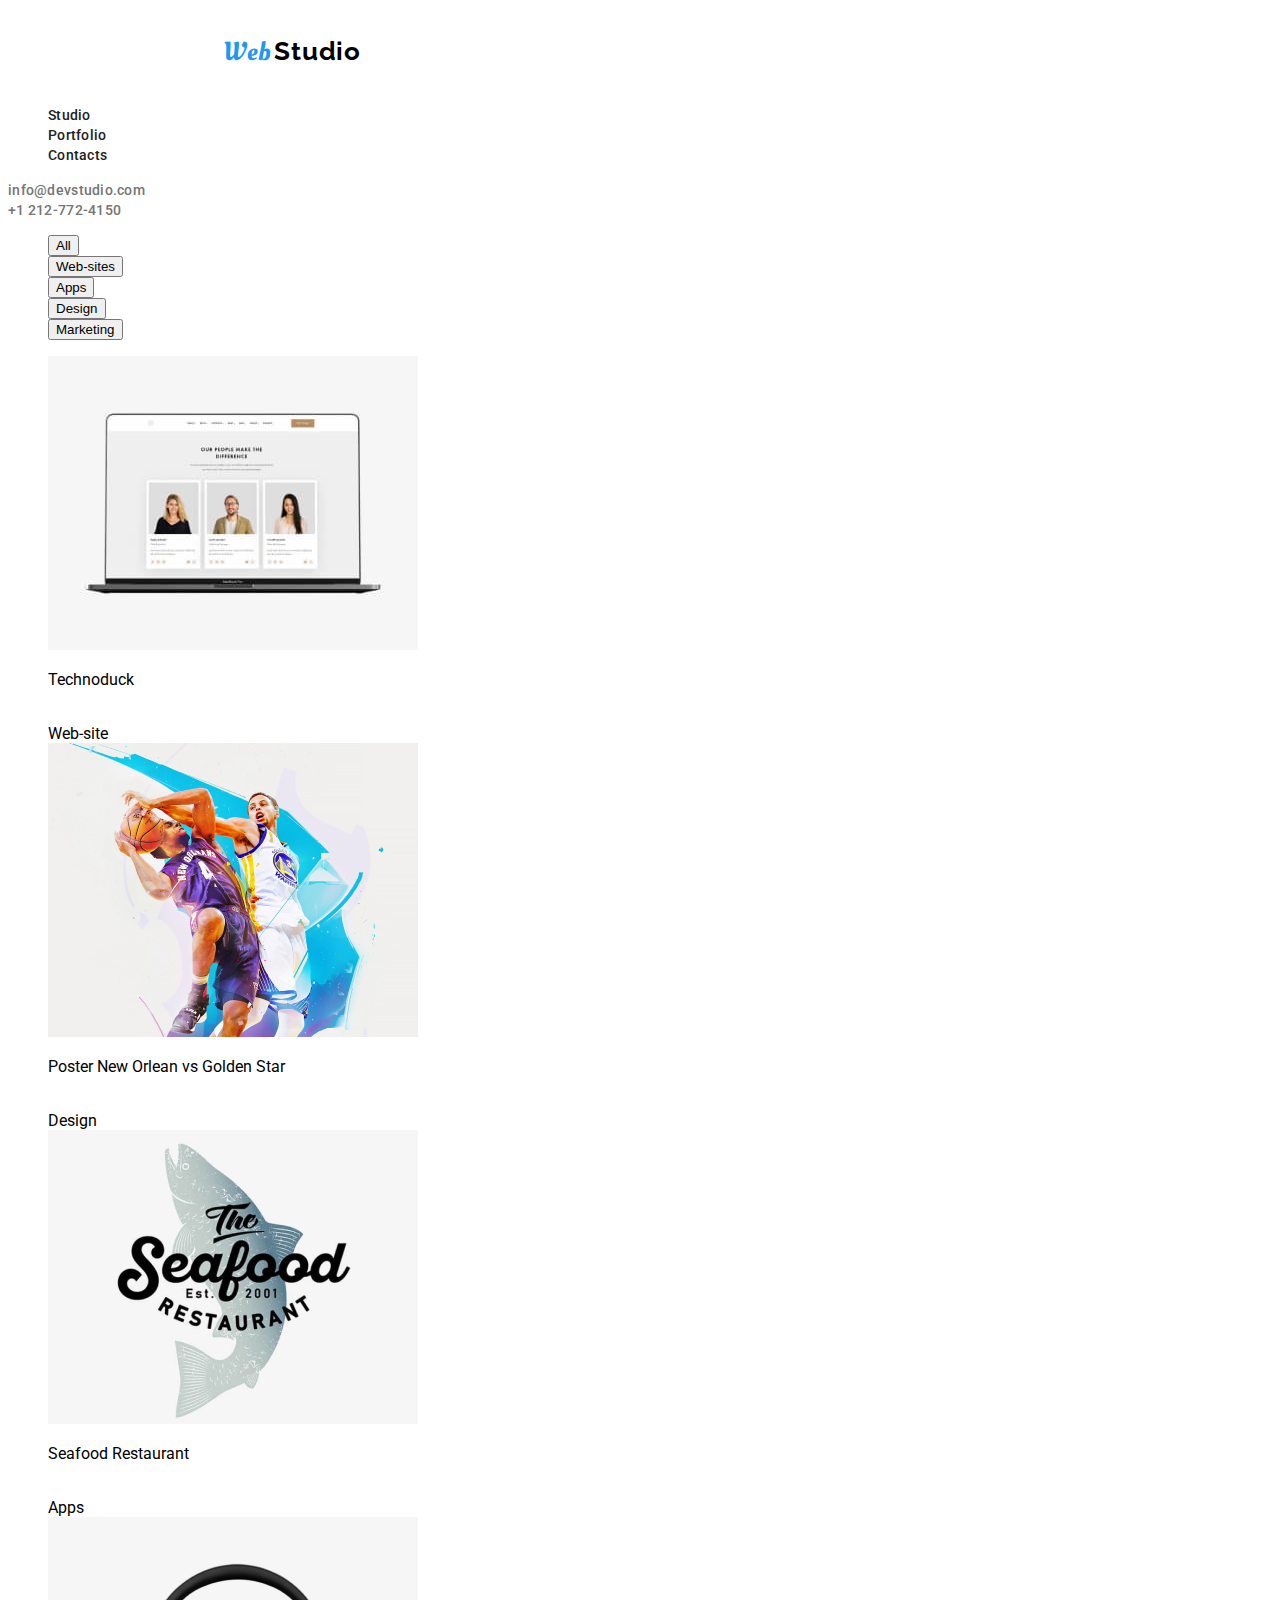
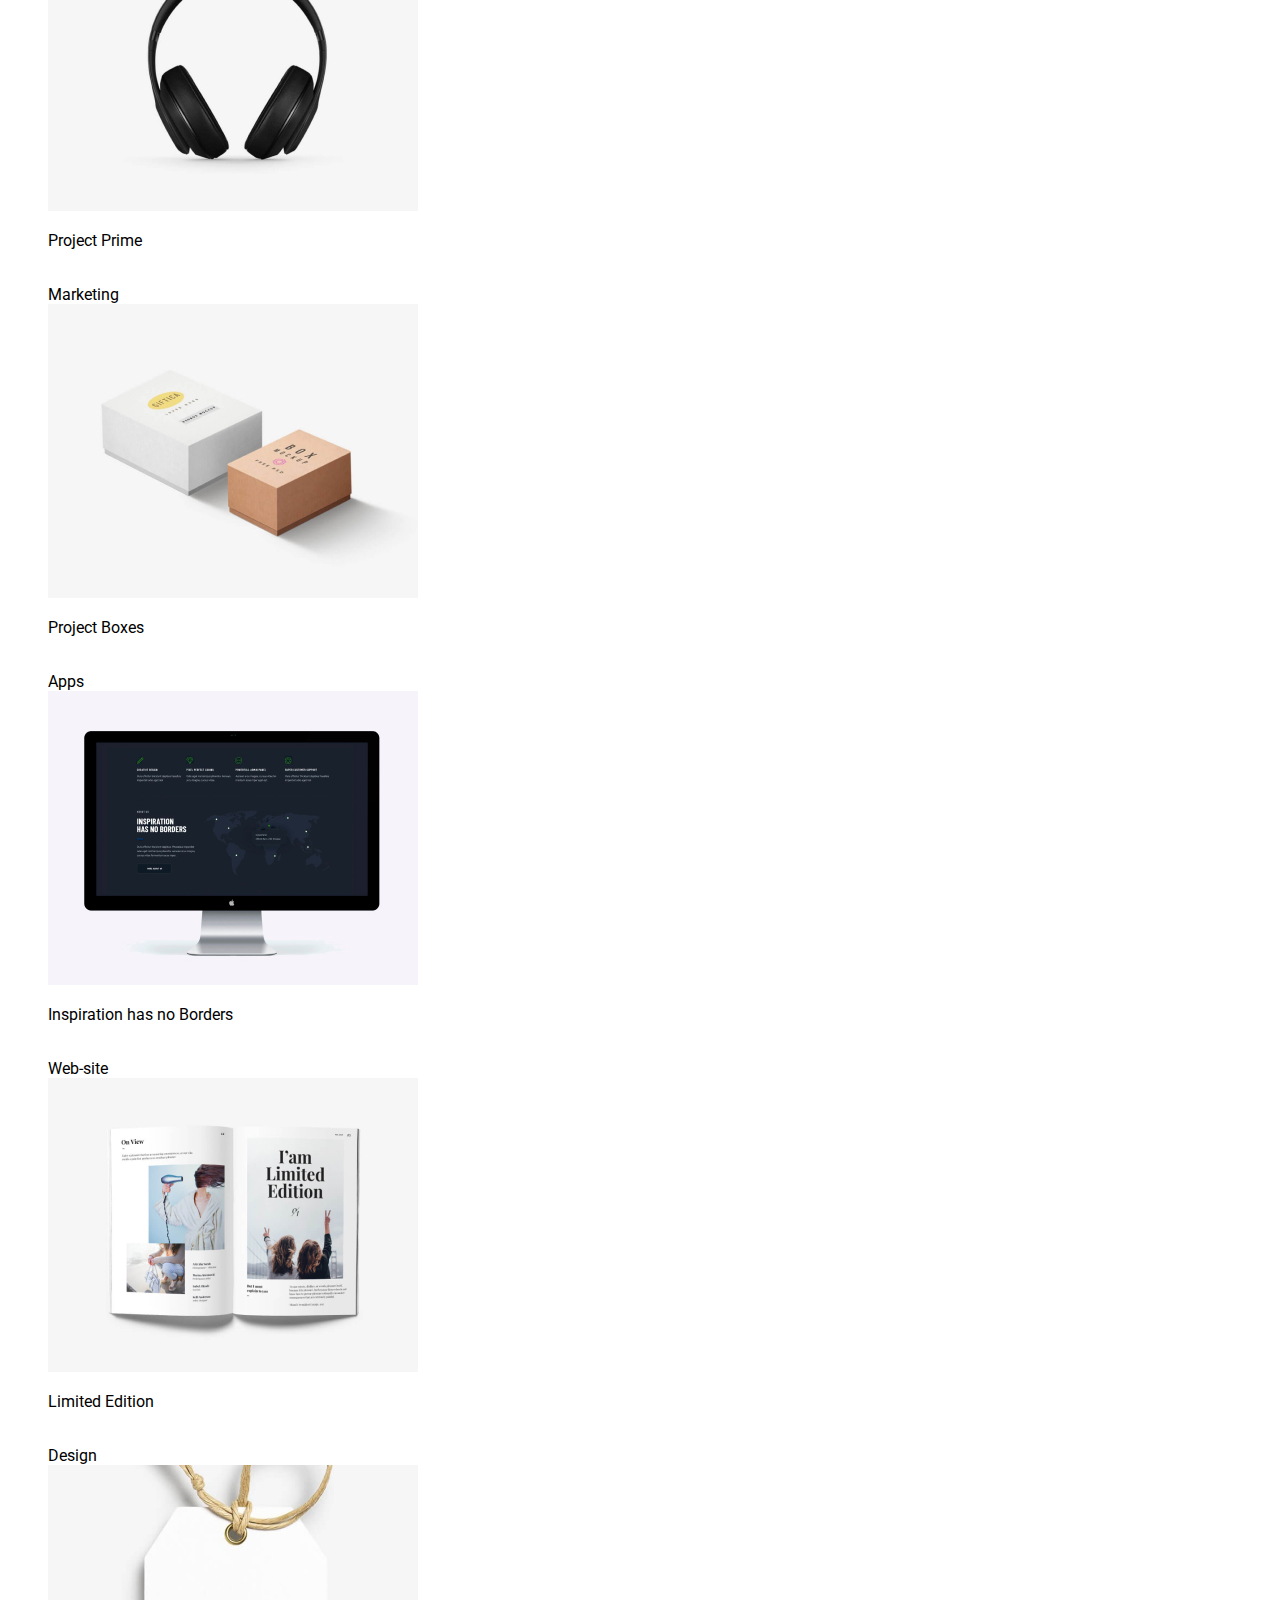
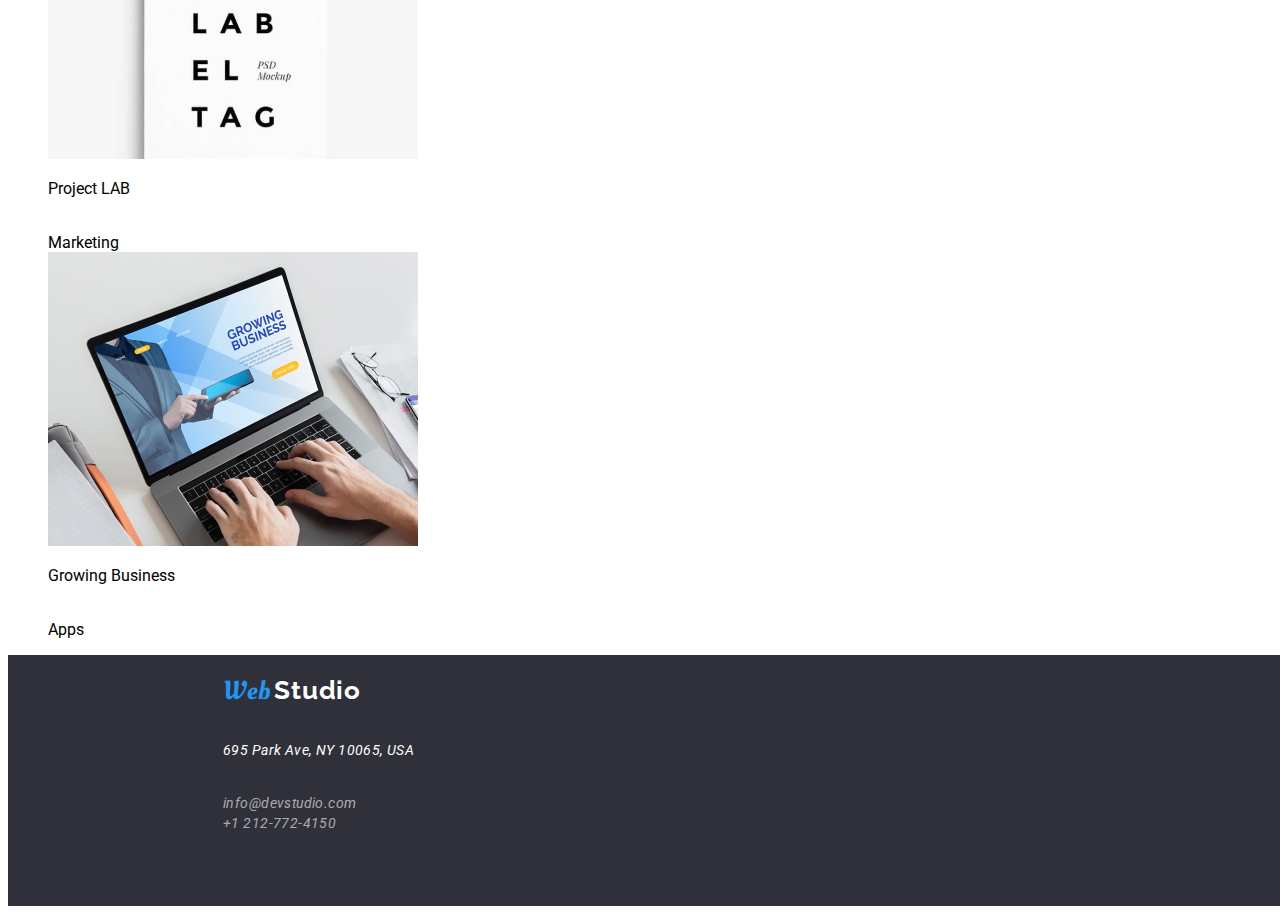
==== commit 99a3d47d: "add some style class" ====
--- a/portofoliu.html
+++ b/portofoliu.html
@@ -7,13 +7,13 @@
     <link rel="preconnect" href="https://fonts.googleapis.com" />
     <link rel="preconnect" href="https://fonts.gstatic.com" crossorigin />
     <link
-      href="https://fonts.googleapis.com/css2?family=Raleway:wght@700&family=Roboto:wght@400;500;700;900&display=swap"
+      href="https://fonts.googleapis.com/css2?family=Oleo+Script&family=Raleway:wght@700&family=Roboto:wght@400;500;700;900&display=swap"
       rel="stylesheet"
     />
     <link rel="stylesheet" href="./css/styles.css" />
   </head>
   <body>
-    <header class="header">
+    <header class="global-header">
       <!--Logo WebStudio-->
       <a href="./images/logo-webstudio.png" class="logo-link">
         <p class="logo">
@@ -22,7 +22,7 @@
         </p>
       </a>
       <nav>
-        <ul class="links">
+        <ul>
           <li><a class="studio" href="index.html">Studio</a></li>
           <li><a class="portofoliu" href="portofoliu.html">Portfolio</a></li>
           <li><a class="contacts" href="#">Contacts</a></li>
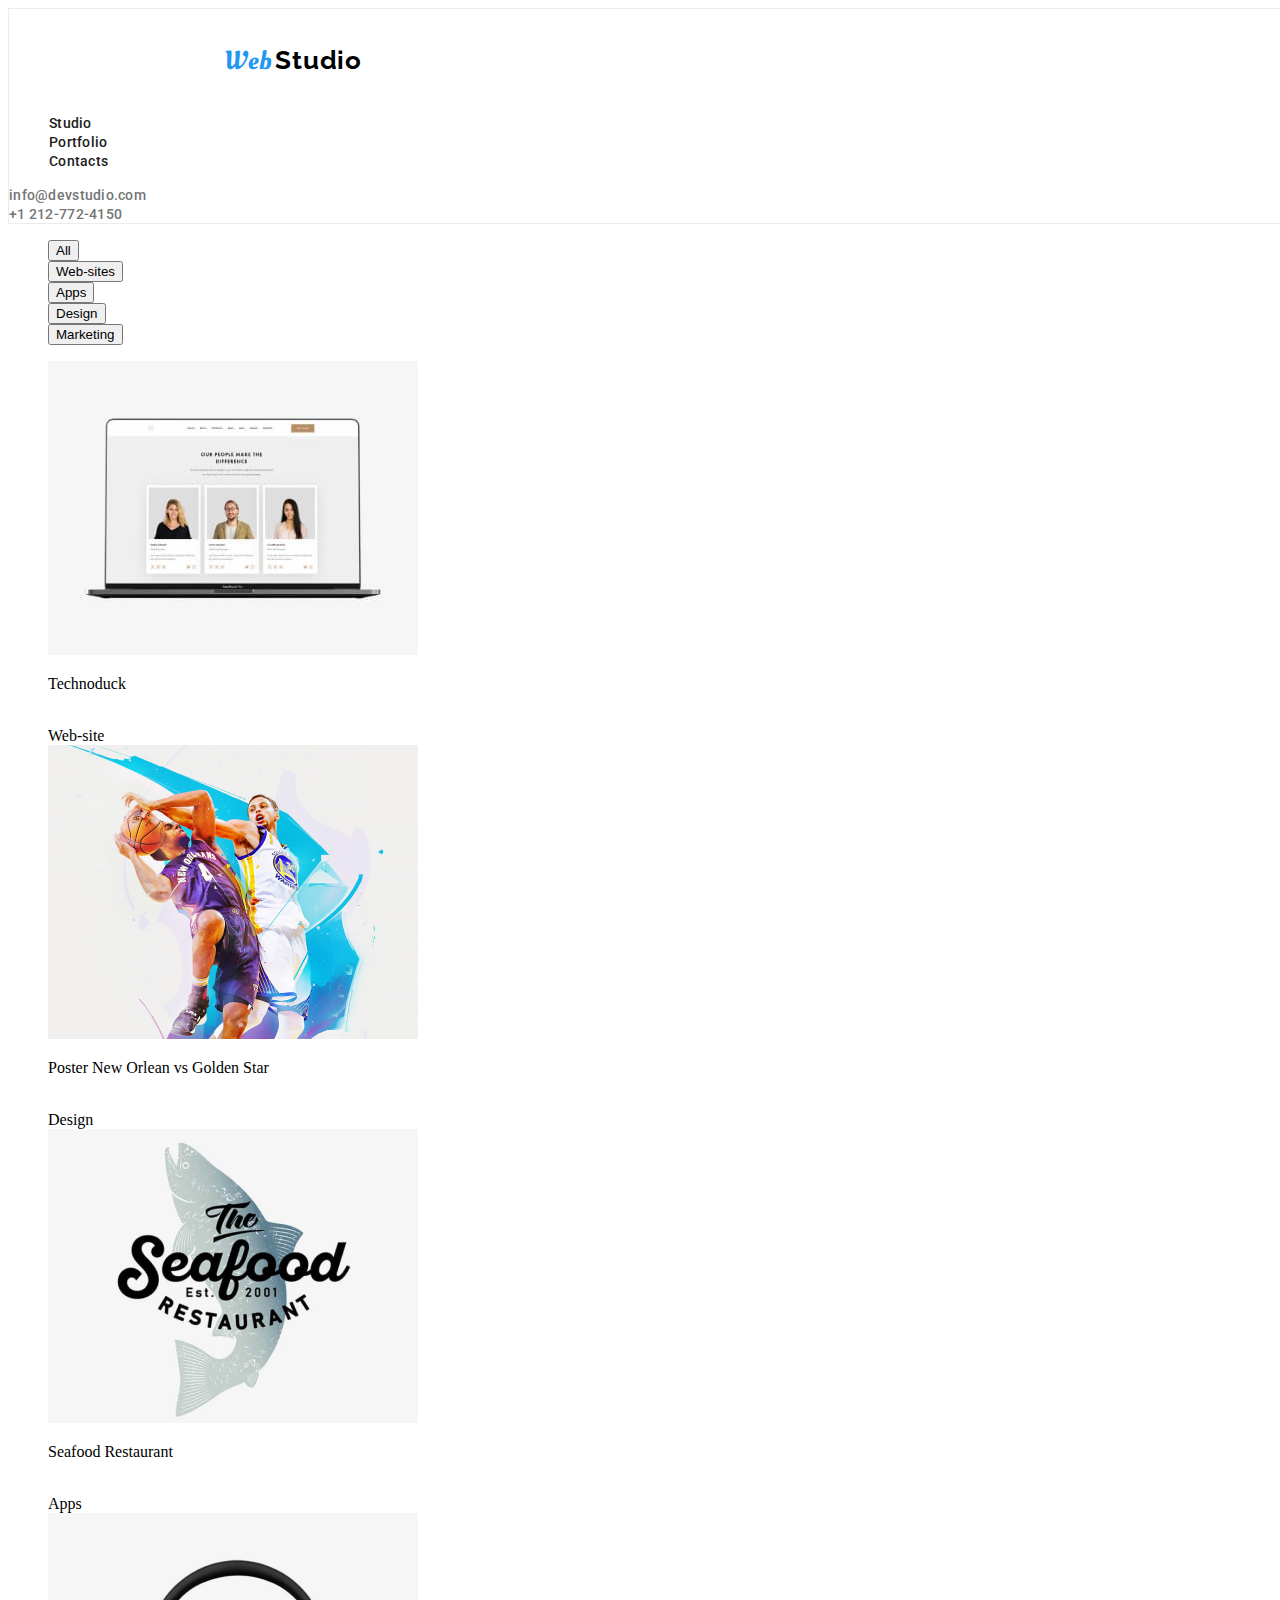
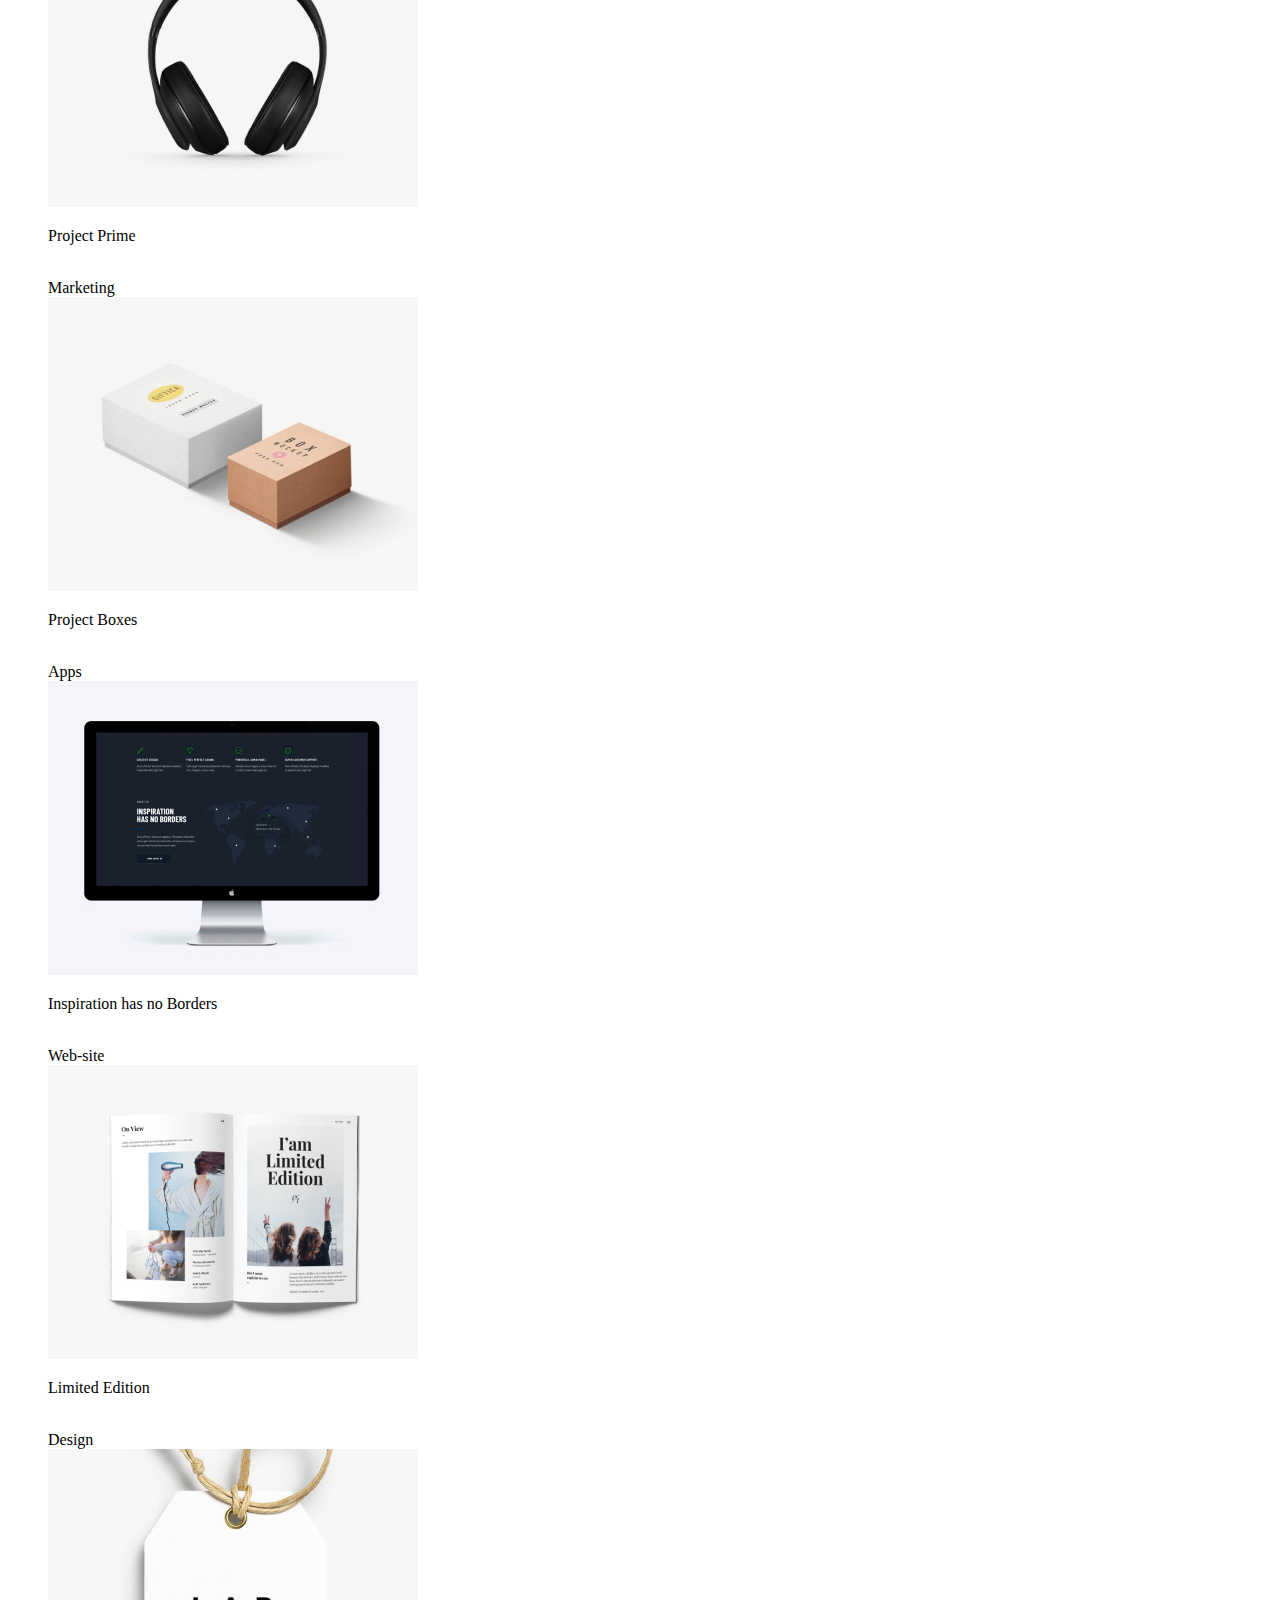
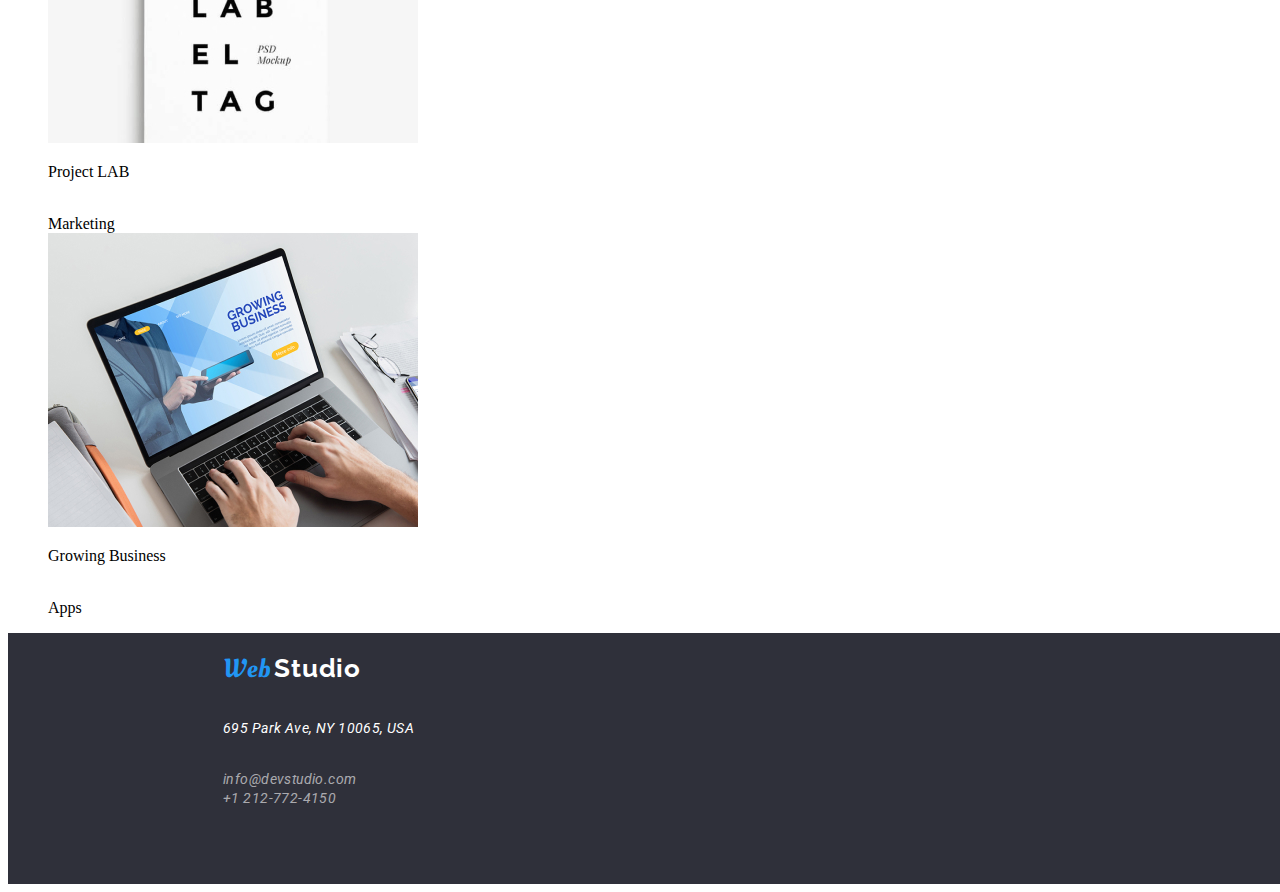
==== commit 6aec0da0: "add more class" ====
--- a/portofoliu.html
+++ b/portofoliu.html
@@ -21,7 +21,7 @@
           <span class="logo-studio">Studio</span>
         </p>
       </a>
-      <nav>
+      <nav class="main-navigation">
         <ul>
           <li><a class="studio" href="index.html">Studio</a></li>
           <li><a class="portofoliu" href="portofoliu.html">Portfolio</a></li>
--- a/css/styles.css
+++ b/css/styles.css
@@ -8,16 +8,60 @@
       --background:#ffffff;
       --black:#000000;
       --team-background:#f5f4fa;
-
-
 }     
 
-body{
-  font-family: Roboto;
+:root{
+--heading-font-family:'Raleway', sans-serif;
+--text-font-family:'Roboto', sans-serif;
+--font-weight-500:500;
+}
+
+.global-header{
+  background-color:var(--background);
+  border: 1px solid var(--border-color);
+  width: 1600px;
+  top: 80px;
+  angle: 0 deg;
+
+}
+.logo-web{
+  font-family:"Oleo Script", sans-serif;
+}
+.logo .logo-web {
+font-family: Oleo Script;
+font-size: 26px;
+font-weight: 400;
+line-height: 2.8;
+letter-spacing: 0.03em;
+text-align: left;
+color: var(--link-activ);
+width: 145px;
+height: 31px;
+top: 24px;
+left: 215px;
+
+}
+
+.global-header .logo .logo-studio {
+  font-family:var(--heading-font-family);
+  font-size: 26px;
+  font-weight: 700;
+  line-height: 2.4;
+  letter-spacing: 0.03em;
+  text-align: left;
+  letter-spacing: 0.03em;
+  color: var(--black);
+  
 }
 
 a {
   text-decoration: none;
+}
+a:hover {
+  color: var(--link-activ);
+}
+a:active{
+  color: var(--link-activ);
 }
 ul {
   list-style-type: none;
@@ -31,43 +75,14 @@
 }
 
 /*Logo WebStudio*/
-.header {
-  border: 1px solid var(--border-color);
-  width: 1600px;
-  top: 80px;
-  angle: 0 deg;
-  background: var(--background);
-  align-items: center;
-
-}
-.logo-web {
-  
-  
-  font-family: Oleo Script;
-  font-size: 26px;
-  font-weight: 400;
-  line-height: 2.8;
-  letter-spacing: 0.03em;
-  text-align: left;
-  
-  color:var(--link-activ);
-  
-}
-
-.logo-studio {
-  font-family: Raleway;
-  font-size: 26px;
-  font-weight: 700;
-  line-height: 2.4;
-  letter-spacing: 0.03em;
-  text-align: left;
-  color: var(--black);
-}
+
+
+
 
 .studio {
-  font-family: Roboto;
-  font-size: 14px;
-  font-weight: 500;
+  font-family:var(--text-font-family);
+  font-size: 14px;
+  font-weight: var(--font-weight-500);
   line-height: 1.28;
   letter-spacing: 0.02em;
   text-align: left;
@@ -78,9 +93,9 @@
 }
 
 .portofoliu {
-  font-family: Roboto;
-  font-size: 14px;
-  font-weight: 500;
+  font-family: var(--text-font-family);
+  font-size: 14px;
+  font-weight: var(--font-weight-500);
   line-height: 1.28;
   letter-spacing: 0.02em;
   color: var(--link-color);
@@ -90,9 +105,9 @@
 }
 
 .portofoliu:active{
-  font-family: Roboto;
-  font-size: 14px;
-  font-weight: 500;
+  font-family: var(--text-font-family);
+  font-size: 14px;
+  font-weight: var(--font-weight-500);
   line-height: 1.28;
   letter-spacing: 0.02em;
   text-align: left;
@@ -104,9 +119,9 @@
 }
 
 .contacts {
-  font-family: Roboto;
-  font-size: 14px;
-  font-weight: 500;
+  font-family: var(--text-font-family);
+  font-size: 14px;
+  font-weight: var(--font-weight-500);
   line-height: 1.25;
   letter-spacing: 0.02em;
   text-align: left;
@@ -116,17 +131,12 @@
   color:var(--link-color);
 }
 
-a:hover {
-  color: var(--link-activ);
-}
-a:active{
-  color: var(--link-activ);
-}
+
 
 .email {
   font-family: Roboto;
   font-size: 14px;
-  font-weight: 500;
+  font-weight: var(--font-weight-500);
   line-height: 1.25;
   letter-spacing: 0.02em;
   text-align: left;
@@ -136,7 +146,7 @@
 .tel {
   font-family: Roboto;
   font-size: 14px;
-  font-weight: 500;
+  font-weight: var(--font-weight-500);
   line-height: 1.25;
   letter-spacing: 0.02em;
   text-align: left;
@@ -154,7 +164,7 @@
   background-color:var(--main-background);
 }
 h1{
-  font-family: Roboto;
+  font-family: var(--text-font-family);
   font-size: 44px;
   font-weight: 900;
   color: var(--background);
@@ -189,7 +199,7 @@
   border-radius: 4px;
   flex-shrink: 0;
   color: var(--background);
-  font-family:Roboto;
+  font-family:var(--text-font-family);
   font-size: 16px;
   font-weight: 700;
   background:var(--link-activ);
@@ -234,7 +244,7 @@
 
 
 .boxes-title{
-  font-family: Roboto;
+  font-family: var(--text-font-family);
   font-size: 36px;
   font-weight: 700;
   line-height: 3.29;
@@ -248,7 +258,8 @@
   background-color: var(--team-background);
 }
 
-.team-title{font-family: Roboto;
+.team-title{
+  font-family: var(--text-font-family);
   font-size: 36px;
   font-weight: 700;
   line-height: 3.29;
@@ -258,9 +269,9 @@
 }
 
 .team-name{
-  font-family: Roboto;
+  font-family: var(--text-font-family);
 font-size: 16px;
-font-weight: 500;
+font-weight: var(--font-weight-500);
 line-height: 1.48;
 letter-spacing: 0.03em;
 text-align: center;
@@ -269,7 +280,7 @@
 }
 
 .functions-name{
-  font-family: Roboto;
+  font-family: var(--text-font-family);
   font-size: 16px;
   font-weight: 400;
   line-height: 1.46;
@@ -290,7 +301,7 @@
 .logo{margin-left: 215px;}
 
 .footer-studio{
-  font-family: Raleway;
+  font-family: var(--heading-font-family);
   font-size: 26px;
   font-weight: 700;
   line-height: 2.38;
@@ -301,7 +312,7 @@
 }
 
 .address {
-  font-family: Roboto;
+  font-family:var(--text-font-family);
   font-size: 14px;
   font-weight: 400;
   line-height: 1.28;
@@ -316,7 +327,7 @@
 }
 
 .footer-address{
-  font-family: Roboto;
+  font-family: var(--text-font-family);
   font-size: 14px;
   font-weight: 400;
   line-height: 1.28;
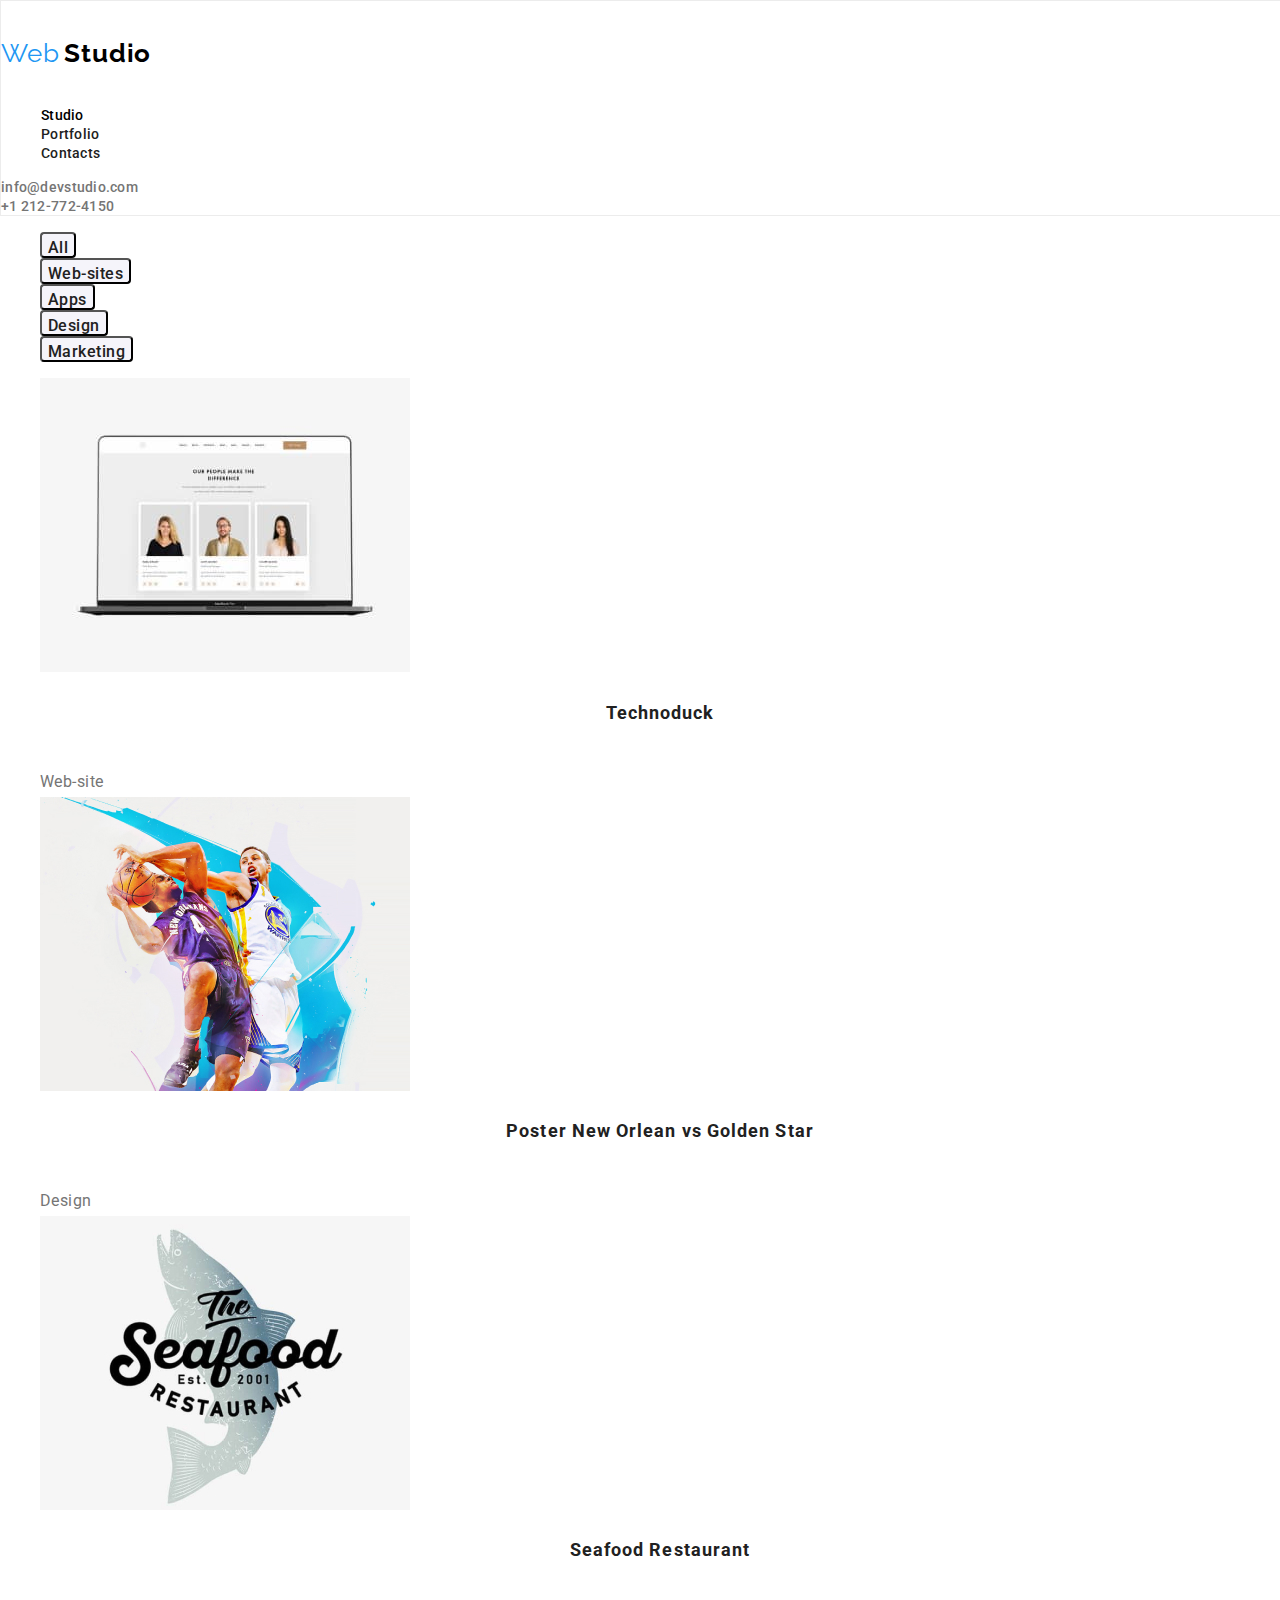
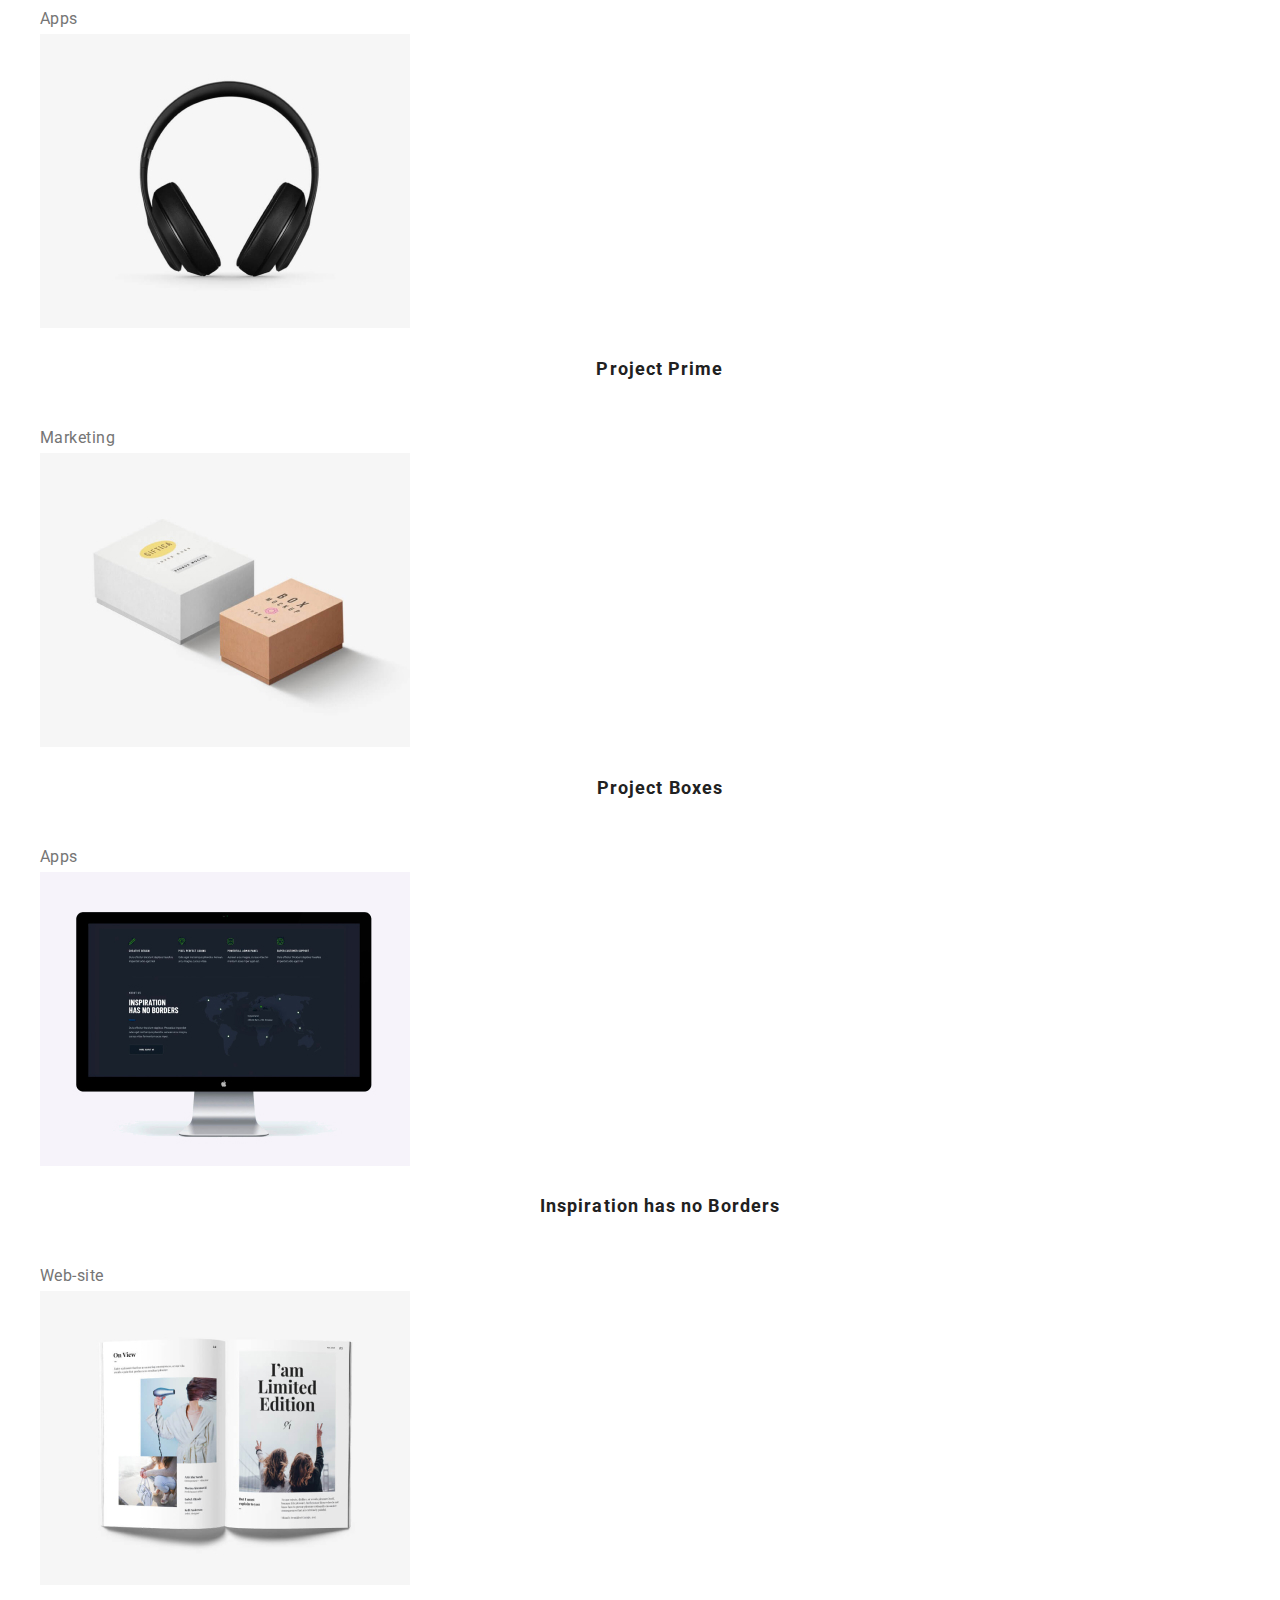
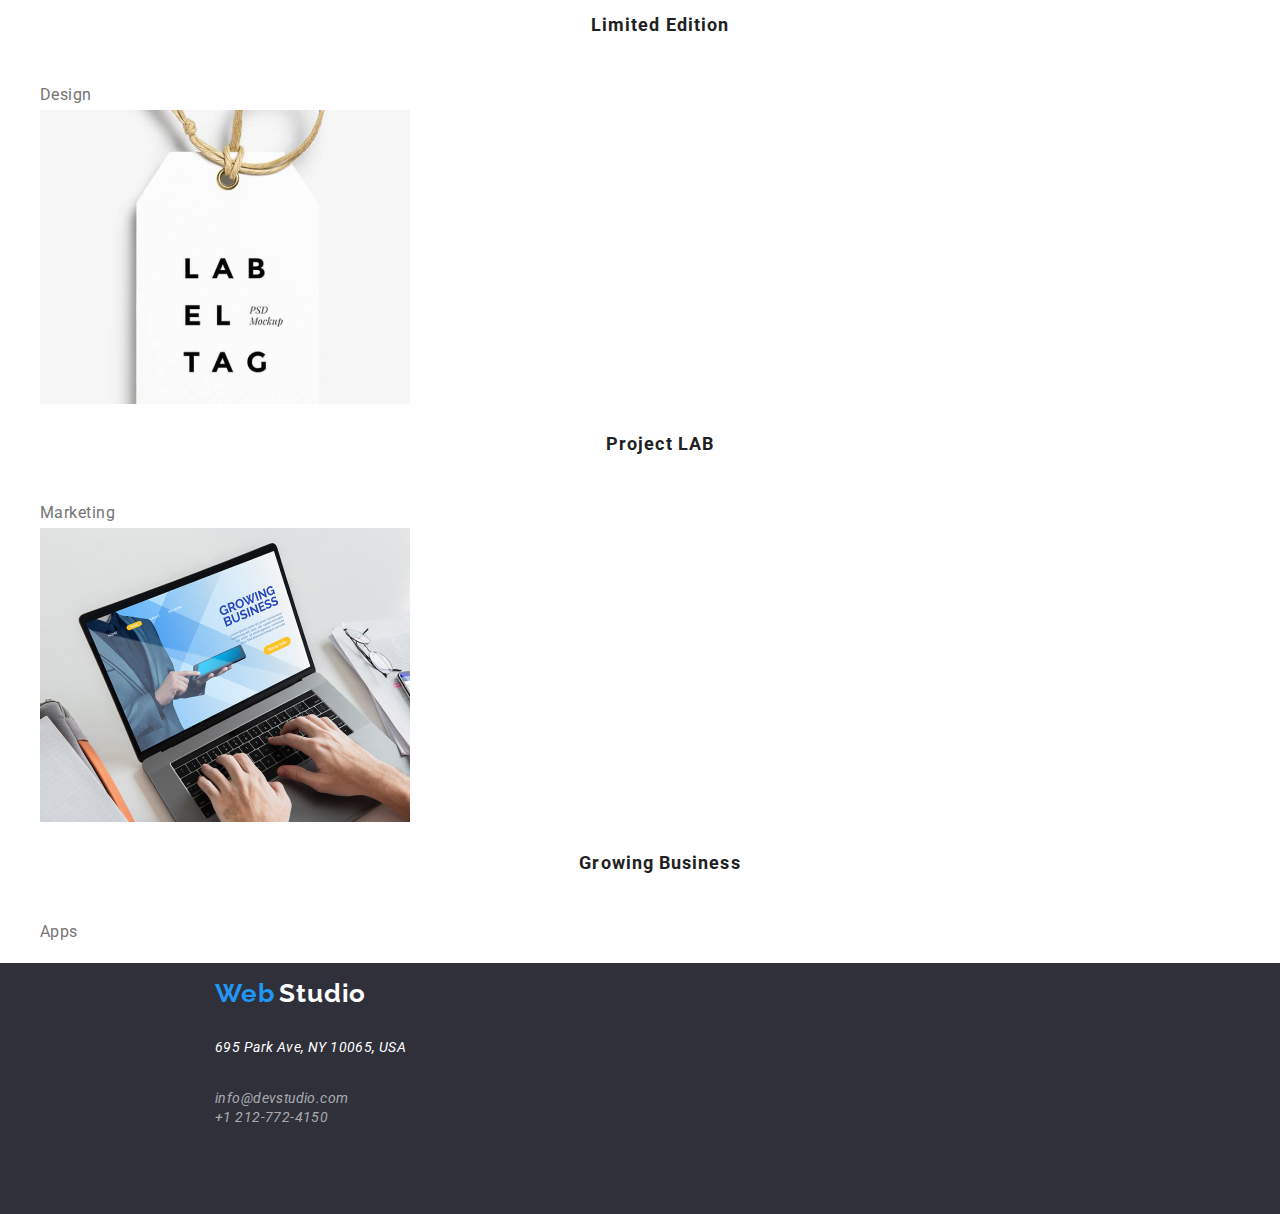
==== commit 6b7cf944: "update html css" ====
--- a/portofoliu.html
+++ b/portofoliu.html
@@ -9,6 +9,12 @@
     <link
       href="https://fonts.googleapis.com/css2?family=Oleo+Script&family=Raleway:wght@700&family=Roboto:wght@400;500;700;900&display=swap"
       rel="stylesheet"
+    />
+    <link rel="stylesheet" href="./css/styles.css" />
+    <link rel="stylesheet" href="./css/styles.css" />
+    <link
+      rel="stylesheet"
+      href="https://cdnjs.cloudflare.com/ajax/libs/modern-normalize/1.0.0/modern-normalize.min.css"
     />
     <link rel="stylesheet" href="./css/styles.css" />
   </head>
@@ -38,28 +44,33 @@
     <main>
       <section>
         <!-- buttons -->
-        <ul>
-          <li><button type="button">All</button></li>
-          <li><button type="button">Web-sites</button></li>
-          <li><button type="button">Apps</button></li>
-          <li><button type="button">Design</button></li>
-          <li><button type="button">Marketing</button></li>
+        <ul class="portofoliu-buttons">
+          <li><button class="button-all" type="button">All</button></li>
+          <li>
+            <button class="button-web-sites" type="button">Web-sites</button>
+          </li>
+          <li><button class="button-apps" type="button">Apps</button></li>
+          <li><button class="button-design" type="button">Design</button></li>
+          <li>
+            <button class="button-marketing" type="button">Marketing</button>
+          </li>
         </ul>
 
         <!-- gallery -->
 
-        <ul>
+        <ul class="gallery">
           <li>
             <img
+              class="gallery-name"
               src="./images/technoduck-1.jpg"
               alt="Our people"
               width="370"
               height="294"
             />
             <br />
-            <p>Technoduck</p>
+            <p class="gallery-name">Technoduck</p>
             <br />
-            <span>Web-site</span>
+            <span class="gallery-function">Web-site</span>
           </li>
           <li>
             <img
@@ -69,9 +80,9 @@
               height="294"
             />
             <br />
-            <p>Poster New Orlean vs Golden Star</p>
+            <p class="gallery-name">Poster New Orlean vs Golden Star</p>
             <br />
-            <span>Design</span>
+            <span class="gallery-function">Design</span>
           </li>
           <li>
             <img
@@ -81,9 +92,9 @@
               height="294"
             />
             <br />
-            <p>Seafood Restaurant</p>
+            <p class="gallery-name">Seafood Restaurant</p>
             <br />
-            <span>Apps</span>
+            <span class="gallery-function">Apps</span>
           </li>
           <li>
             <img
@@ -93,9 +104,9 @@
               height="294"
             />
             <br />
-            <p>Project Prime</p>
+            <p class="gallery-name">Project Prime</p>
             <br />
-            <span>Marketing</span>
+            <span class="gallery-function">Marketing</span>
           </li>
           <li>
             <img
@@ -105,9 +116,9 @@
               height="294"
             />
             <br />
-            <p>Project Boxes</p>
+            <p class="gallery-name">Project Boxes</p>
             <br />
-            <span>Apps</span>
+            <span class="gallery-function">Apps</span>
           </li>
           <li>
             <img
@@ -117,9 +128,9 @@
               height="294"
             />
             <br />
-            <p>Inspiration has no Borders</p>
+            <p class="gallery-name">Inspiration has no Borders</p>
             <br />
-            <span>Web-site</span>
+            <span class="gallery-function">Web-site</span>
           </li>
           <li>
             <img
@@ -129,9 +140,9 @@
               height="294"
             />
             <br />
-            <p>Limited Edition</p>
+            <p class="gallery-name">Limited Edition</p>
             <br />
-            <span>Design</span>
+            <span class="gallery-function">Design</span>
           </li>
           <li>
             <img
@@ -141,9 +152,9 @@
               height="294"
             />
             <br />
-            <p>Project LAB</p>
+            <p class="gallery-name">Project LAB</p>
             <br />
-            <span>Marketing</span>
+            <span class="gallery-function">Marketing</span>
           </li>
           <li>
             <img
@@ -153,9 +164,9 @@
               height="294"
             />
             <br />
-            <p>Growing Business</p>
+            <p class="gallery-name">Growing Business</p>
             <br />
-            <span>Apps</span>
+            <span class="gallery-function">Apps</span>
           </li>
         </ul>
       </section>
@@ -171,13 +182,13 @@
         </span>
       </a>
 
-      <address>
-        <p class="address">695 Park Ave, NY 10065, USA</p>
+      <address class="footer-address">
+        <p class="name-address">695 Park Ave, NY 10065, USA</p>
         <br />
-        <a class="footer-address" href="mailto:info@devstudio.com"
+        <a class="footer-email-tel" href="mailto:info@devstudio.com"
           >info@devstudio.com</a
         ><br />
-        <a class="footer-address" href="tel:+12127724150">+1 212-772-4150</a>
+        <a class="footer-email-tel" href="tel:+12127724150">+1 212-772-4150</a>
       </address>
     </footer>
   </body>
--- a/css/styles.css
+++ b/css/styles.css
@@ -16,6 +16,20 @@
 --font-weight-500:500;
 }
 
+
+a {
+  text-decoration: none;
+}
+a:hover {
+  color: var(--link-activ);
+}
+a:active{
+  color: var(--link-activ);
+}
+ul {
+  list-style-type: none;
+}
+
 .global-header{
   background-color:var(--background);
   border: 1px solid var(--border-color);
@@ -25,10 +39,10 @@
 
 }
 .logo-web{
-  font-family:"Oleo Script", sans-serif;
+  font-family:"Raleway", sans-serif;
 }
 .logo .logo-web {
-font-family: Oleo Script;
+font-family: Raleway;
 font-size: 26px;
 font-weight: 400;
 line-height: 2.8;
@@ -54,31 +68,6 @@
   
 }
 
-a {
-  text-decoration: none;
-}
-a:hover {
-  color: var(--link-activ);
-}
-a:active{
-  color: var(--link-activ);
-}
-ul {
-  list-style-type: none;
-}
-.gallery {
-  width: 370px
-  height: 404px;
-  top: 1130px;
-  left: 1015px;
-  
-}
-
-/*Logo WebStudio*/
-
-
-
-
 .studio {
   font-family:var(--text-font-family);
   font-size: 14px;
@@ -89,7 +78,13 @@
   width: 42px;
   height: 16px;
   margin-top: 32px;
-  color:var(--link-color);
+  color:var:var(--link-activ);
+}
+.global-header .main-navigation .studio a:active {
+color: var(--link-activ);
+}
+.global-header .main-navigation .studio :hover {
+  color: var(--link-activ);
 }
 
 .portofoliu {
@@ -105,17 +100,7 @@
 }
 
 .portofoliu:active{
-  font-family: var(--text-font-family);
-  font-size: 14px;
-  font-weight: var(--font-weight-500);
-  line-height: 1.28;
-  letter-spacing: 0.02em;
-  text-align: left;
   color:var(--link-activ);
-  width: 58px;
-  height: 16px;
-  top: 32px;
-
 }
 
 .contacts {
@@ -130,8 +115,6 @@
   top: 32px;
   color:var(--link-color);
 }
-
-
 
 .email {
   font-family: Roboto;
@@ -176,44 +159,58 @@
   text-transform: uppercase;
 
 }
+button{
+  cursor: pointer;
+}
 .button-request:hover{
-  width: 136px;
-  margin-left: 732px;
-  background: var(--button-hover);
-  box-shadow: 0px 4px 4px 0px #00000026;
-  width: 200px;
-  height: 50px;
-  top: 430px;
-  left: 700px;
-  border-radius: 4px;
-  font-family: inherit;
-}
-.button-request:active{
-  color: var(--button-hover);
-}
+  font-family: Roboto;
+font-size: 16px;
+font-weight: 700;
+line-height: 30px;
+letter-spacing: 0.06em;
+text-align: center;
+color: var(--background);
+width: 136px
+height: 30px;
+top: 440px;
+left: 732px;
+width: 200px;
+height: 50px;
+top: 430px;
+left: 700px;
+border-radius: 4px;
+background-color:var(--button-hover);
+box-shadow: 0px 4px 4px 0px #00000026;
+
+}
+
+
 .button-request{
-  width: 200px;
-  height: 50px;
-  top: 430px;
-  left: 700px;
-  border-radius: 4px;
-  flex-shrink: 0;
-  color: var(--background);
+  font-family: Roboto;
+font-size: 16px;
+font-weight: 700;
+line-height: 30px;
+letter-spacing: 0.06em;
+text-align: center;
+color: var(--background);
+width: 161px
+height: 30px;
+top: 440px;
+left: 720px;
+width: 200px
+height: 50px;
+top: 430px;
+left: 700px
+border-radius: 4px;
+background-color: var(--link-activ);
+box-shadow: 0px 4px 4px 0px #00000026;
+
+}
+
+/*about company*/
+
+.company-title{
   font-family:var(--text-font-family);
-  font-size: 16px;
-  font-weight: 700;
-  background:var(--link-activ);
-  line-height: :2.34; /*187.5% ,30px*/
-  letter-spacing:0.96px;
-  box-shadow: 0px 4px 4px 0px #00000026;
-  font-family:inherit;
-  
-}
-
-/*about company*/
-
-.company-title{
-  font-family: Roboto;
   font-size: 14px;
   font-weight: 700;
   line-height: 1.28;
@@ -226,7 +223,7 @@
 }
 
 .details{
-  font-family: Roboto;
+  font-family:var(--text-font-family);
   font-size: 14px;
   font-weight: 400;
   line-height: 1.87;
@@ -243,7 +240,7 @@
 
 
 
-.boxes-title{
+.images-title{
   font-family: var(--text-font-family);
   font-size: 36px;
   font-weight: 700;
@@ -258,7 +255,7 @@
   background-color: var(--team-background);
 }
 
-.team-title{
+.team .team-title{
   font-family: var(--text-font-family);
   font-size: 36px;
   font-weight: 700;
@@ -268,18 +265,18 @@
   color:var(--link-color);
 }
 
-.team-name{
-  font-family: var(--text-font-family);
-font-size: 16px;
-font-weight: var(--font-weight-500);
-line-height: 1.48;
-letter-spacing: 0.03em;
-text-align: center;
-color: var(--link-color);
-
-}
-
-.functions-name{
+.team .team-name{
+  font-family: var(--text-font-family);
+  font-size: 16px;
+  font-weight: var(--font-weight-500);
+  line-height: 1.48;
+  letter-spacing: 0.03em;
+  text-align: center;
+  color: var(--link-color);
+
+}
+
+.team .functions-name{
   font-family: var(--text-font-family);
   font-size: 16px;
   font-weight: 400;
@@ -298,20 +295,35 @@
   height: 251px;
   top: 2097px;
 }
-.logo{margin-left: 215px;}
-
-.footer-studio{
+.footer .logo{margin-left: 215px;}
+
+.footer .logo-web{
+  font-family: var(--heading-font-family);
+  font-weight: 700;
+  font-size: 26px;
+  line-height: 2.38;
+  letter-spacing: 0.03em;
+  width: 145px;
+  height: 31px;
+  top: 2157px;
+  left: 215px; 
+}
+
+.footer .footer-studio{
   font-family: var(--heading-font-family);
   font-size: 26px;
   font-weight: 700;
   line-height: 2.38;
   letter-spacing: 0.03em;
-  text-align: left;
   color: var(--background);
-
-}
-
-.address {
+  width: 145px;
+  height: 31px;
+  top: 2157px;
+  left: 215px;
+
+}
+
+.footer .footer-address .name-address {
   font-family:var(--text-font-family);
   font-size: 14px;
   font-weight: 400;
@@ -326,7 +338,7 @@
   
 }
 
-.footer-address{
+.footer-address .footer-email-tel{
   font-family: var(--text-font-family);
   font-size: 14px;
   font-weight: 400;
@@ -338,7 +350,160 @@
   height: 16px;
   margin-left: 215px;
   margin-top: 1775px;
-  
-
-}
-
+}
+
+/*portofoliu*/
+
+/*main-buttons*/
+
+.portofoliu-buttons{
+  width: 516px
+  height: 38px;
+  top: 174px;
+  left: 542px;
+  border-radius: 4px;
+
+}
+.button-all:active{
+font-family: Roboto;
+font-size: 16px;
+font-weight: 500;
+line-height: 26px;
+letter-spacing: 0.03em;
+text-align: center;
+color: var(--background);
+width: 64px
+height: 38px;
+top: 174px;
+left: 542px;
+border-radius: 4px;
+background: #2196F3;
+box-shadow: 0px 2px 2px 0px #0000001F;
+
+box-shadow: 0px 1px 2px 0px #00000014;
+
+box-shadow: 0px 3px 1px 0px #0000001A;
+
+}
+
+.button-all{
+  font-family: var(--text-font-family);
+  font-size: 16px;
+  font-weight: 500;
+  line-height: 26px;
+  letter-spacing: 0.03em;
+  text-align: center;
+  color: var(--link-color);
+  height: 26px;
+  top: 180px;
+  left: 959px;
+  width: 121px
+  height: 38px;
+  top: 174px;
+  left: 937px;
+  border-radius: 4px;
+  background: #F5F4FA;
+
+}
+
+.button-web-sites{
+font-family: var(--text-font-family);
+font-size: 16px;
+font-weight: 500;
+line-height: 26px;
+letter-spacing: 0.03em;
+text-align: center;
+color: var(--link-color);
+height: 26px;
+top: 180px;
+left: 959px;
+width: 121px
+height: 38px;
+top: 174px;
+left: 937px;
+border-radius: 4px;
+background: #F5F4FA;
+}
+
+.button-apps{
+font-family: var(--text-font-family);
+font-size: 16px;
+font-weight: 500;
+line-height: 26px;
+letter-spacing: 0.03em;
+text-align: center;
+color: var(--link-color);
+height: 26px;
+top: 180px;
+left: 959px;
+width: 121px
+height: 38px;
+top: 174px;
+left: 937px;
+border-radius: 4px;
+background: #F5F4FA;
+}
+
+.button-design{
+font-family: var(--text-font-family);
+font-size: 16px;
+font-weight: 500;
+line-height: 26px;
+letter-spacing: 0.03em;
+text-align: center;
+color: var(--link-color);
+height: 26px;
+top: 180px;
+left: 959px;
+width: 121px
+height: 38px;
+top: 174px;
+left: 937px;
+border-radius: 4px;
+background: #F5F4FA;
+}
+
+.button-marketing{
+  font-family: var(--text-font-family);
+font-size: 16px;
+font-weight: 500;
+line-height: 26px;
+letter-spacing: 0.03em;
+text-align: center;
+color: var(--link-color);
+height: 26px;
+top: 180px;
+left: 959px;
+width: 121px
+height: 38px;
+top: 174px;
+left: 937px;
+border-radius: 4px;
+background: #F5F4FA;
+
+}
+
+/*gallery*/
+
+.gallery .gallery-name{
+font-family:var(--text-font-family);
+font-size: 18px;
+font-weight: 700;
+line-height: 36px;
+letter-spacing: 0.06em;
+text-align: center;
+color:var(--link-color);
+}
+
+.gallery .gallery-function{
+font-family: var(--text-font-family);
+font-size: 16px;
+font-weight: 400;
+line-height: 30px;
+letter-spacing: 0.03em;
+text-align:center;
+color: var(--address);
+
+}
+
+
--- a/css/styles.css
+++ b/css/styles.css
@@ -16,6 +16,20 @@
 --font-weight-500:500;
 }
 
+
+a {
+  text-decoration: none;
+}
+a:hover {
+  color: var(--link-activ);
+}
+a:active{
+  color: var(--link-activ);
+}
+ul {
+  list-style-type: none;
+}
+
 .global-header{
   background-color:var(--background);
   border: 1px solid var(--border-color);
@@ -25,10 +39,10 @@
 
 }
 .logo-web{
-  font-family:"Oleo Script", sans-serif;
+  font-family:"Raleway", sans-serif;
 }
 .logo .logo-web {
-font-family: Oleo Script;
+font-family: Raleway;
 font-size: 26px;
 font-weight: 400;
 line-height: 2.8;
@@ -54,31 +68,6 @@
   
 }
 
-a {
-  text-decoration: none;
-}
-a:hover {
-  color: var(--link-activ);
-}
-a:active{
-  color: var(--link-activ);
-}
-ul {
-  list-style-type: none;
-}
-.gallery {
-  width: 370px
-  height: 404px;
-  top: 1130px;
-  left: 1015px;
-  
-}
-
-/*Logo WebStudio*/
-
-
-
-
 .studio {
   font-family:var(--text-font-family);
   font-size: 14px;
@@ -89,7 +78,13 @@
   width: 42px;
   height: 16px;
   margin-top: 32px;
-  color:var(--link-color);
+  color:var:var(--link-activ);
+}
+.global-header .main-navigation .studio a:active {
+color: var(--link-activ);
+}
+.global-header .main-navigation .studio :hover {
+  color: var(--link-activ);
 }
 
 .portofoliu {
@@ -105,17 +100,7 @@
 }
 
 .portofoliu:active{
-  font-family: var(--text-font-family);
-  font-size: 14px;
-  font-weight: var(--font-weight-500);
-  line-height: 1.28;
-  letter-spacing: 0.02em;
-  text-align: left;
   color:var(--link-activ);
-  width: 58px;
-  height: 16px;
-  top: 32px;
-
 }
 
 .contacts {
@@ -130,8 +115,6 @@
   top: 32px;
   color:var(--link-color);
 }
-
-
 
 .email {
   font-family: Roboto;
@@ -176,44 +159,58 @@
   text-transform: uppercase;
 
 }
+button{
+  cursor: pointer;
+}
 .button-request:hover{
-  width: 136px;
-  margin-left: 732px;
-  background: var(--button-hover);
-  box-shadow: 0px 4px 4px 0px #00000026;
-  width: 200px;
-  height: 50px;
-  top: 430px;
-  left: 700px;
-  border-radius: 4px;
-  font-family: inherit;
-}
-.button-request:active{
-  color: var(--button-hover);
-}
+  font-family: Roboto;
+font-size: 16px;
+font-weight: 700;
+line-height: 30px;
+letter-spacing: 0.06em;
+text-align: center;
+color: var(--background);
+width: 136px
+height: 30px;
+top: 440px;
+left: 732px;
+width: 200px;
+height: 50px;
+top: 430px;
+left: 700px;
+border-radius: 4px;
+background-color:var(--button-hover);
+box-shadow: 0px 4px 4px 0px #00000026;
+
+}
+
+
 .button-request{
-  width: 200px;
-  height: 50px;
-  top: 430px;
-  left: 700px;
-  border-radius: 4px;
-  flex-shrink: 0;
-  color: var(--background);
+  font-family: Roboto;
+font-size: 16px;
+font-weight: 700;
+line-height: 30px;
+letter-spacing: 0.06em;
+text-align: center;
+color: var(--background);
+width: 161px
+height: 30px;
+top: 440px;
+left: 720px;
+width: 200px
+height: 50px;
+top: 430px;
+left: 700px
+border-radius: 4px;
+background-color: var(--link-activ);
+box-shadow: 0px 4px 4px 0px #00000026;
+
+}
+
+/*about company*/
+
+.company-title{
   font-family:var(--text-font-family);
-  font-size: 16px;
-  font-weight: 700;
-  background:var(--link-activ);
-  line-height: :2.34; /*187.5% ,30px*/
-  letter-spacing:0.96px;
-  box-shadow: 0px 4px 4px 0px #00000026;
-  font-family:inherit;
-  
-}
-
-/*about company*/
-
-.company-title{
-  font-family: Roboto;
   font-size: 14px;
   font-weight: 700;
   line-height: 1.28;
@@ -226,7 +223,7 @@
 }
 
 .details{
-  font-family: Roboto;
+  font-family:var(--text-font-family);
   font-size: 14px;
   font-weight: 400;
   line-height: 1.87;
@@ -243,7 +240,7 @@
 
 
 
-.boxes-title{
+.images-title{
   font-family: var(--text-font-family);
   font-size: 36px;
   font-weight: 700;
@@ -258,7 +255,7 @@
   background-color: var(--team-background);
 }
 
-.team-title{
+.team .team-title{
   font-family: var(--text-font-family);
   font-size: 36px;
   font-weight: 700;
@@ -268,18 +265,18 @@
   color:var(--link-color);
 }
 
-.team-name{
-  font-family: var(--text-font-family);
-font-size: 16px;
-font-weight: var(--font-weight-500);
-line-height: 1.48;
-letter-spacing: 0.03em;
-text-align: center;
-color: var(--link-color);
-
-}
-
-.functions-name{
+.team .team-name{
+  font-family: var(--text-font-family);
+  font-size: 16px;
+  font-weight: var(--font-weight-500);
+  line-height: 1.48;
+  letter-spacing: 0.03em;
+  text-align: center;
+  color: var(--link-color);
+
+}
+
+.team .functions-name{
   font-family: var(--text-font-family);
   font-size: 16px;
   font-weight: 400;
@@ -298,20 +295,35 @@
   height: 251px;
   top: 2097px;
 }
-.logo{margin-left: 215px;}
-
-.footer-studio{
+.footer .logo{margin-left: 215px;}
+
+.footer .logo-web{
+  font-family: var(--heading-font-family);
+  font-weight: 700;
+  font-size: 26px;
+  line-height: 2.38;
+  letter-spacing: 0.03em;
+  width: 145px;
+  height: 31px;
+  top: 2157px;
+  left: 215px; 
+}
+
+.footer .footer-studio{
   font-family: var(--heading-font-family);
   font-size: 26px;
   font-weight: 700;
   line-height: 2.38;
   letter-spacing: 0.03em;
-  text-align: left;
   color: var(--background);
-
-}
-
-.address {
+  width: 145px;
+  height: 31px;
+  top: 2157px;
+  left: 215px;
+
+}
+
+.footer .footer-address .name-address {
   font-family:var(--text-font-family);
   font-size: 14px;
   font-weight: 400;
@@ -326,7 +338,7 @@
   
 }
 
-.footer-address{
+.footer-address .footer-email-tel{
   font-family: var(--text-font-family);
   font-size: 14px;
   font-weight: 400;
@@ -338,7 +350,160 @@
   height: 16px;
   margin-left: 215px;
   margin-top: 1775px;
-  
-
-}
-
+}
+
+/*portofoliu*/
+
+/*main-buttons*/
+
+.portofoliu-buttons{
+  width: 516px
+  height: 38px;
+  top: 174px;
+  left: 542px;
+  border-radius: 4px;
+
+}
+.button-all:active{
+font-family: Roboto;
+font-size: 16px;
+font-weight: 500;
+line-height: 26px;
+letter-spacing: 0.03em;
+text-align: center;
+color: var(--background);
+width: 64px
+height: 38px;
+top: 174px;
+left: 542px;
+border-radius: 4px;
+background: #2196F3;
+box-shadow: 0px 2px 2px 0px #0000001F;
+
+box-shadow: 0px 1px 2px 0px #00000014;
+
+box-shadow: 0px 3px 1px 0px #0000001A;
+
+}
+
+.button-all{
+  font-family: var(--text-font-family);
+  font-size: 16px;
+  font-weight: 500;
+  line-height: 26px;
+  letter-spacing: 0.03em;
+  text-align: center;
+  color: var(--link-color);
+  height: 26px;
+  top: 180px;
+  left: 959px;
+  width: 121px
+  height: 38px;
+  top: 174px;
+  left: 937px;
+  border-radius: 4px;
+  background: #F5F4FA;
+
+}
+
+.button-web-sites{
+font-family: var(--text-font-family);
+font-size: 16px;
+font-weight: 500;
+line-height: 26px;
+letter-spacing: 0.03em;
+text-align: center;
+color: var(--link-color);
+height: 26px;
+top: 180px;
+left: 959px;
+width: 121px
+height: 38px;
+top: 174px;
+left: 937px;
+border-radius: 4px;
+background: #F5F4FA;
+}
+
+.button-apps{
+font-family: var(--text-font-family);
+font-size: 16px;
+font-weight: 500;
+line-height: 26px;
+letter-spacing: 0.03em;
+text-align: center;
+color: var(--link-color);
+height: 26px;
+top: 180px;
+left: 959px;
+width: 121px
+height: 38px;
+top: 174px;
+left: 937px;
+border-radius: 4px;
+background: #F5F4FA;
+}
+
+.button-design{
+font-family: var(--text-font-family);
+font-size: 16px;
+font-weight: 500;
+line-height: 26px;
+letter-spacing: 0.03em;
+text-align: center;
+color: var(--link-color);
+height: 26px;
+top: 180px;
+left: 959px;
+width: 121px
+height: 38px;
+top: 174px;
+left: 937px;
+border-radius: 4px;
+background: #F5F4FA;
+}
+
+.button-marketing{
+  font-family: var(--text-font-family);
+font-size: 16px;
+font-weight: 500;
+line-height: 26px;
+letter-spacing: 0.03em;
+text-align: center;
+color: var(--link-color);
+height: 26px;
+top: 180px;
+left: 959px;
+width: 121px
+height: 38px;
+top: 174px;
+left: 937px;
+border-radius: 4px;
+background: #F5F4FA;
+
+}
+
+/*gallery*/
+
+.gallery .gallery-name{
+font-family:var(--text-font-family);
+font-size: 18px;
+font-weight: 700;
+line-height: 36px;
+letter-spacing: 0.06em;
+text-align: center;
+color:var(--link-color);
+}
+
+.gallery .gallery-function{
+font-family: var(--text-font-family);
+font-size: 16px;
+font-weight: 400;
+line-height: 30px;
+letter-spacing: 0.03em;
+text-align:center;
+color: var(--address);
+
+}
+
+
--- a/css/styles.css
+++ b/css/styles.css
@@ -16,6 +16,20 @@
 --font-weight-500:500;
 }
 
+
+a {
+  text-decoration: none;
+}
+a:hover {
+  color: var(--link-activ);
+}
+a:active{
+  color: var(--link-activ);
+}
+ul {
+  list-style-type: none;
+}
+
 .global-header{
   background-color:var(--background);
   border: 1px solid var(--border-color);
@@ -25,10 +39,10 @@
 
 }
 .logo-web{
-  font-family:"Oleo Script", sans-serif;
+  font-family:"Raleway", sans-serif;
 }
 .logo .logo-web {
-font-family: Oleo Script;
+font-family: Raleway;
 font-size: 26px;
 font-weight: 400;
 line-height: 2.8;
@@ -54,31 +68,6 @@
   
 }
 
-a {
-  text-decoration: none;
-}
-a:hover {
-  color: var(--link-activ);
-}
-a:active{
-  color: var(--link-activ);
-}
-ul {
-  list-style-type: none;
-}
-.gallery {
-  width: 370px
-  height: 404px;
-  top: 1130px;
-  left: 1015px;
-  
-}
-
-/*Logo WebStudio*/
-
-
-
-
 .studio {
   font-family:var(--text-font-family);
   font-size: 14px;
@@ -89,7 +78,13 @@
   width: 42px;
   height: 16px;
   margin-top: 32px;
-  color:var(--link-color);
+  color:var:var(--link-activ);
+}
+.global-header .main-navigation .studio a:active {
+color: var(--link-activ);
+}
+.global-header .main-navigation .studio :hover {
+  color: var(--link-activ);
 }
 
 .portofoliu {
@@ -105,17 +100,7 @@
 }
 
 .portofoliu:active{
-  font-family: var(--text-font-family);
-  font-size: 14px;
-  font-weight: var(--font-weight-500);
-  line-height: 1.28;
-  letter-spacing: 0.02em;
-  text-align: left;
   color:var(--link-activ);
-  width: 58px;
-  height: 16px;
-  top: 32px;
-
 }
 
 .contacts {
@@ -130,8 +115,6 @@
   top: 32px;
   color:var(--link-color);
 }
-
-
 
 .email {
   font-family: Roboto;
@@ -176,44 +159,58 @@
   text-transform: uppercase;
 
 }
+button{
+  cursor: pointer;
+}
 .button-request:hover{
-  width: 136px;
-  margin-left: 732px;
-  background: var(--button-hover);
-  box-shadow: 0px 4px 4px 0px #00000026;
-  width: 200px;
-  height: 50px;
-  top: 430px;
-  left: 700px;
-  border-radius: 4px;
-  font-family: inherit;
-}
-.button-request:active{
-  color: var(--button-hover);
-}
+  font-family: Roboto;
+font-size: 16px;
+font-weight: 700;
+line-height: 30px;
+letter-spacing: 0.06em;
+text-align: center;
+color: var(--background);
+width: 136px
+height: 30px;
+top: 440px;
+left: 732px;
+width: 200px;
+height: 50px;
+top: 430px;
+left: 700px;
+border-radius: 4px;
+background-color:var(--button-hover);
+box-shadow: 0px 4px 4px 0px #00000026;
+
+}
+
+
 .button-request{
-  width: 200px;
-  height: 50px;
-  top: 430px;
-  left: 700px;
-  border-radius: 4px;
-  flex-shrink: 0;
-  color: var(--background);
+  font-family: Roboto;
+font-size: 16px;
+font-weight: 700;
+line-height: 30px;
+letter-spacing: 0.06em;
+text-align: center;
+color: var(--background);
+width: 161px
+height: 30px;
+top: 440px;
+left: 720px;
+width: 200px
+height: 50px;
+top: 430px;
+left: 700px
+border-radius: 4px;
+background-color: var(--link-activ);
+box-shadow: 0px 4px 4px 0px #00000026;
+
+}
+
+/*about company*/
+
+.company-title{
   font-family:var(--text-font-family);
-  font-size: 16px;
-  font-weight: 700;
-  background:var(--link-activ);
-  line-height: :2.34; /*187.5% ,30px*/
-  letter-spacing:0.96px;
-  box-shadow: 0px 4px 4px 0px #00000026;
-  font-family:inherit;
-  
-}
-
-/*about company*/
-
-.company-title{
-  font-family: Roboto;
   font-size: 14px;
   font-weight: 700;
   line-height: 1.28;
@@ -226,7 +223,7 @@
 }
 
 .details{
-  font-family: Roboto;
+  font-family:var(--text-font-family);
   font-size: 14px;
   font-weight: 400;
   line-height: 1.87;
@@ -243,7 +240,7 @@
 
 
 
-.boxes-title{
+.images-title{
   font-family: var(--text-font-family);
   font-size: 36px;
   font-weight: 700;
@@ -258,7 +255,7 @@
   background-color: var(--team-background);
 }
 
-.team-title{
+.team .team-title{
   font-family: var(--text-font-family);
   font-size: 36px;
   font-weight: 700;
@@ -268,18 +265,18 @@
   color:var(--link-color);
 }
 
-.team-name{
-  font-family: var(--text-font-family);
-font-size: 16px;
-font-weight: var(--font-weight-500);
-line-height: 1.48;
-letter-spacing: 0.03em;
-text-align: center;
-color: var(--link-color);
-
-}
-
-.functions-name{
+.team .team-name{
+  font-family: var(--text-font-family);
+  font-size: 16px;
+  font-weight: var(--font-weight-500);
+  line-height: 1.48;
+  letter-spacing: 0.03em;
+  text-align: center;
+  color: var(--link-color);
+
+}
+
+.team .functions-name{
   font-family: var(--text-font-family);
   font-size: 16px;
   font-weight: 400;
@@ -298,20 +295,35 @@
   height: 251px;
   top: 2097px;
 }
-.logo{margin-left: 215px;}
-
-.footer-studio{
+.footer .logo{margin-left: 215px;}
+
+.footer .logo-web{
+  font-family: var(--heading-font-family);
+  font-weight: 700;
+  font-size: 26px;
+  line-height: 2.38;
+  letter-spacing: 0.03em;
+  width: 145px;
+  height: 31px;
+  top: 2157px;
+  left: 215px; 
+}
+
+.footer .footer-studio{
   font-family: var(--heading-font-family);
   font-size: 26px;
   font-weight: 700;
   line-height: 2.38;
   letter-spacing: 0.03em;
-  text-align: left;
   color: var(--background);
-
-}
-
-.address {
+  width: 145px;
+  height: 31px;
+  top: 2157px;
+  left: 215px;
+
+}
+
+.footer .footer-address .name-address {
   font-family:var(--text-font-family);
   font-size: 14px;
   font-weight: 400;
@@ -326,7 +338,7 @@
   
 }
 
-.footer-address{
+.footer-address .footer-email-tel{
   font-family: var(--text-font-family);
   font-size: 14px;
   font-weight: 400;
@@ -338,7 +350,160 @@
   height: 16px;
   margin-left: 215px;
   margin-top: 1775px;
-  
-
-}
-
+}
+
+/*portofoliu*/
+
+/*main-buttons*/
+
+.portofoliu-buttons{
+  width: 516px
+  height: 38px;
+  top: 174px;
+  left: 542px;
+  border-radius: 4px;
+
+}
+.button-all:active{
+font-family: Roboto;
+font-size: 16px;
+font-weight: 500;
+line-height: 26px;
+letter-spacing: 0.03em;
+text-align: center;
+color: var(--background);
+width: 64px
+height: 38px;
+top: 174px;
+left: 542px;
+border-radius: 4px;
+background: #2196F3;
+box-shadow: 0px 2px 2px 0px #0000001F;
+
+box-shadow: 0px 1px 2px 0px #00000014;
+
+box-shadow: 0px 3px 1px 0px #0000001A;
+
+}
+
+.button-all{
+  font-family: var(--text-font-family);
+  font-size: 16px;
+  font-weight: 500;
+  line-height: 26px;
+  letter-spacing: 0.03em;
+  text-align: center;
+  color: var(--link-color);
+  height: 26px;
+  top: 180px;
+  left: 959px;
+  width: 121px
+  height: 38px;
+  top: 174px;
+  left: 937px;
+  border-radius: 4px;
+  background: #F5F4FA;
+
+}
+
+.button-web-sites{
+font-family: var(--text-font-family);
+font-size: 16px;
+font-weight: 500;
+line-height: 26px;
+letter-spacing: 0.03em;
+text-align: center;
+color: var(--link-color);
+height: 26px;
+top: 180px;
+left: 959px;
+width: 121px
+height: 38px;
+top: 174px;
+left: 937px;
+border-radius: 4px;
+background: #F5F4FA;
+}
+
+.button-apps{
+font-family: var(--text-font-family);
+font-size: 16px;
+font-weight: 500;
+line-height: 26px;
+letter-spacing: 0.03em;
+text-align: center;
+color: var(--link-color);
+height: 26px;
+top: 180px;
+left: 959px;
+width: 121px
+height: 38px;
+top: 174px;
+left: 937px;
+border-radius: 4px;
+background: #F5F4FA;
+}
+
+.button-design{
+font-family: var(--text-font-family);
+font-size: 16px;
+font-weight: 500;
+line-height: 26px;
+letter-spacing: 0.03em;
+text-align: center;
+color: var(--link-color);
+height: 26px;
+top: 180px;
+left: 959px;
+width: 121px
+height: 38px;
+top: 174px;
+left: 937px;
+border-radius: 4px;
+background: #F5F4FA;
+}
+
+.button-marketing{
+  font-family: var(--text-font-family);
+font-size: 16px;
+font-weight: 500;
+line-height: 26px;
+letter-spacing: 0.03em;
+text-align: center;
+color: var(--link-color);
+height: 26px;
+top: 180px;
+left: 959px;
+width: 121px
+height: 38px;
+top: 174px;
+left: 937px;
+border-radius: 4px;
+background: #F5F4FA;
+
+}
+
+/*gallery*/
+
+.gallery .gallery-name{
+font-family:var(--text-font-family);
+font-size: 18px;
+font-weight: 700;
+line-height: 36px;
+letter-spacing: 0.06em;
+text-align: center;
+color:var(--link-color);
+}
+
+.gallery .gallery-function{
+font-family: var(--text-font-family);
+font-size: 16px;
+font-weight: 400;
+line-height: 30px;
+letter-spacing: 0.03em;
+text-align:center;
+color: var(--address);
+
+}
+
+
